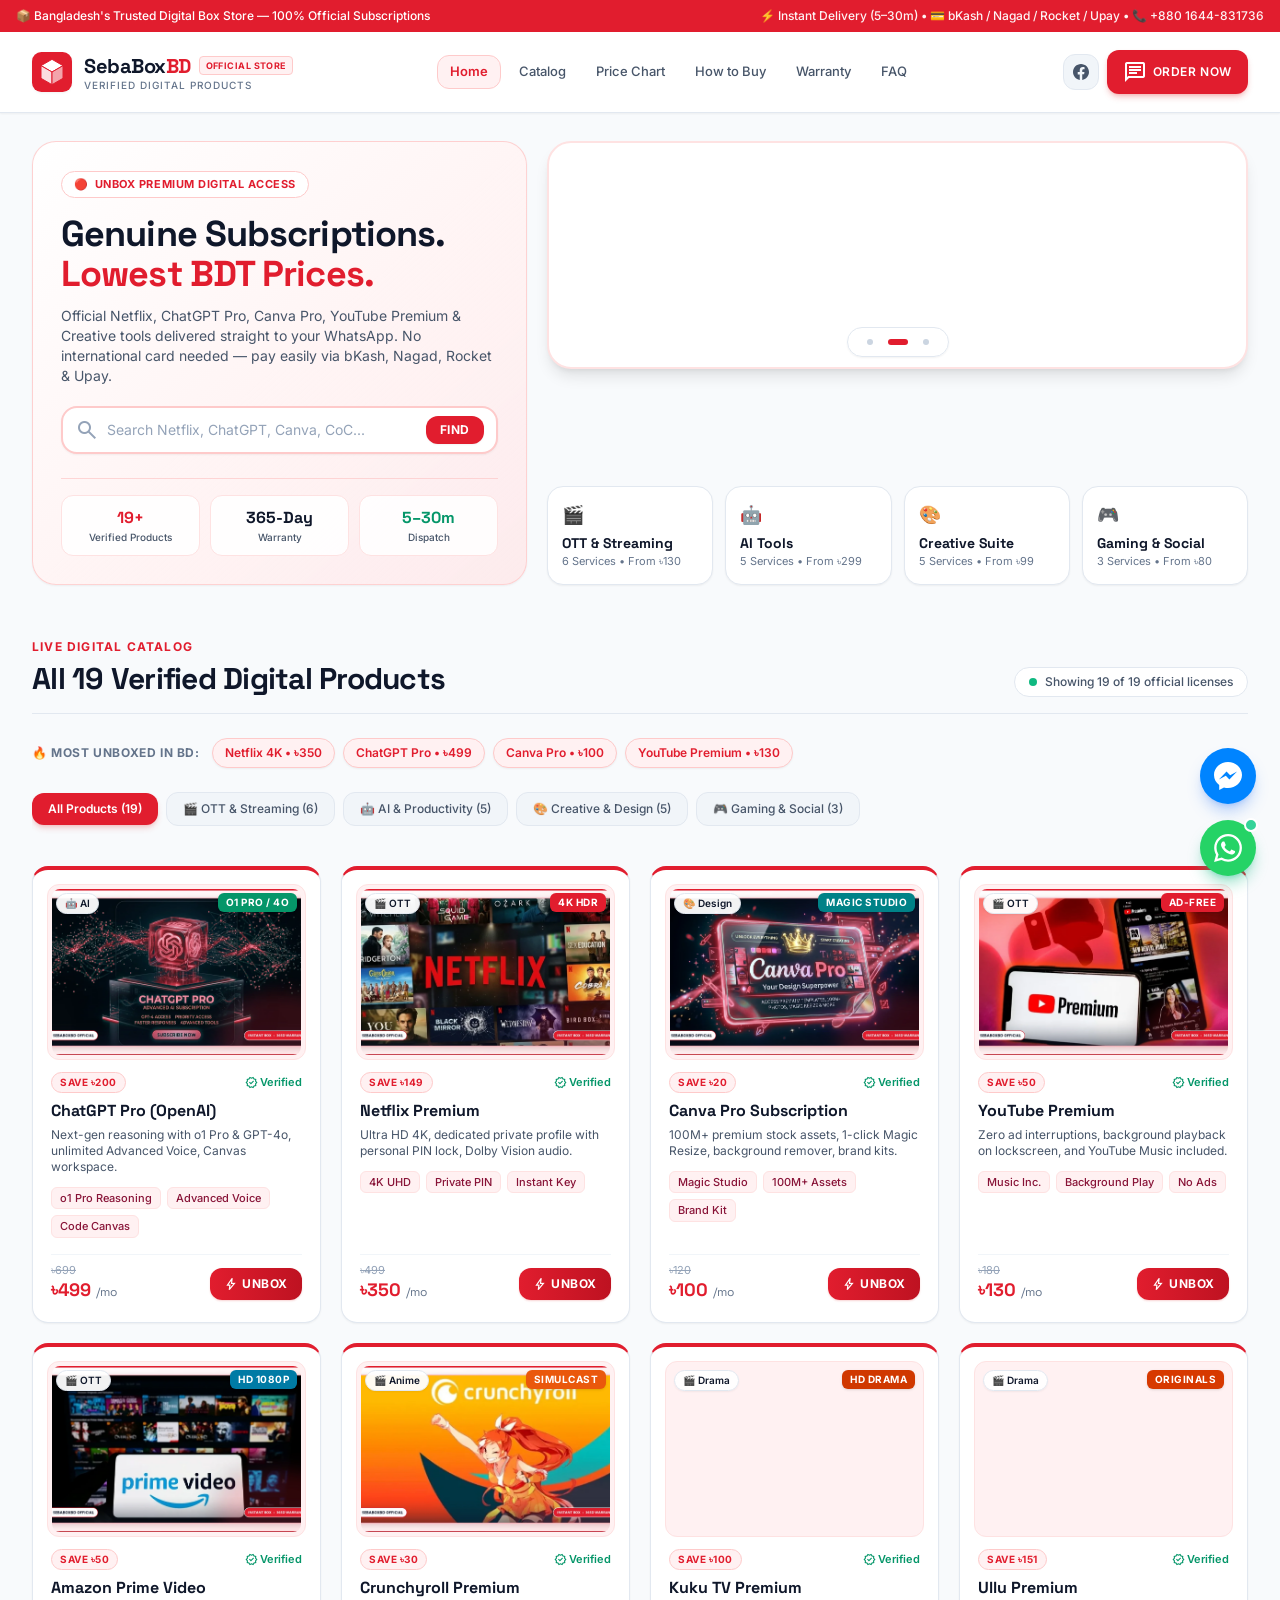
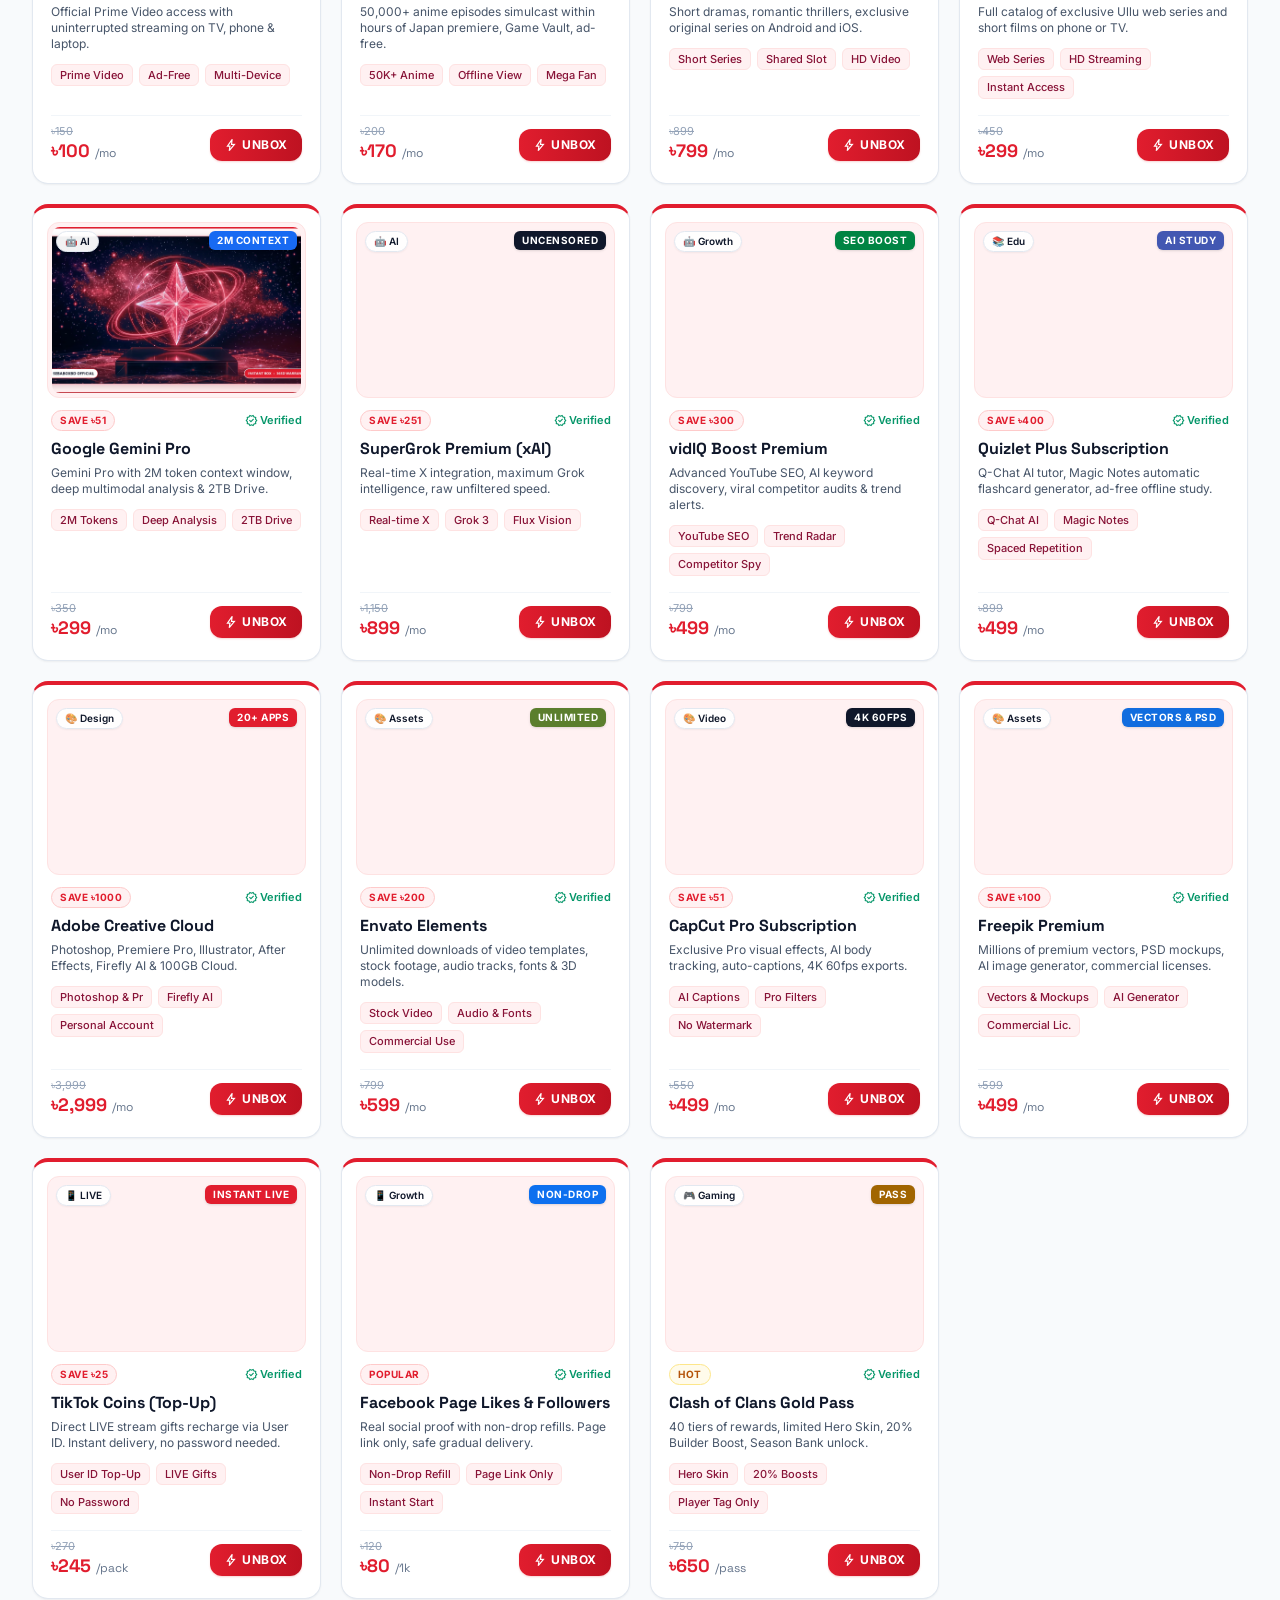
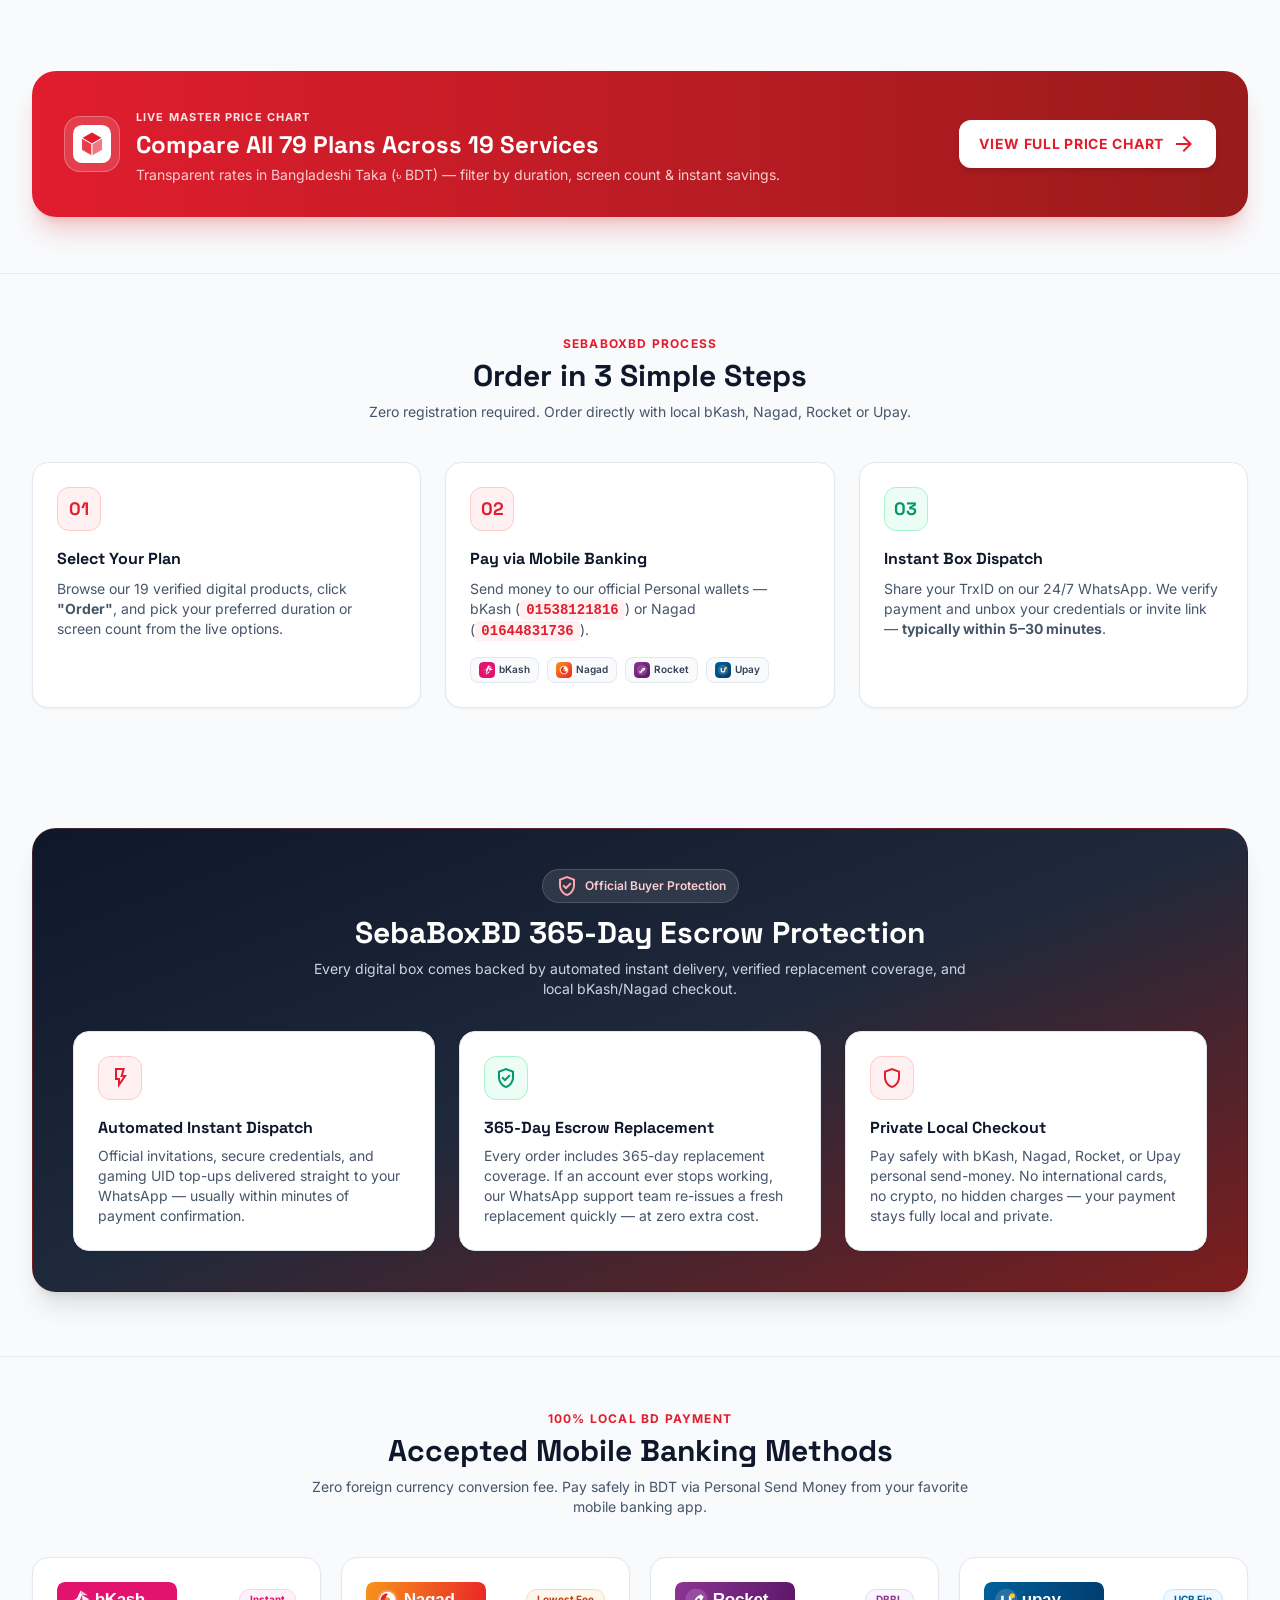
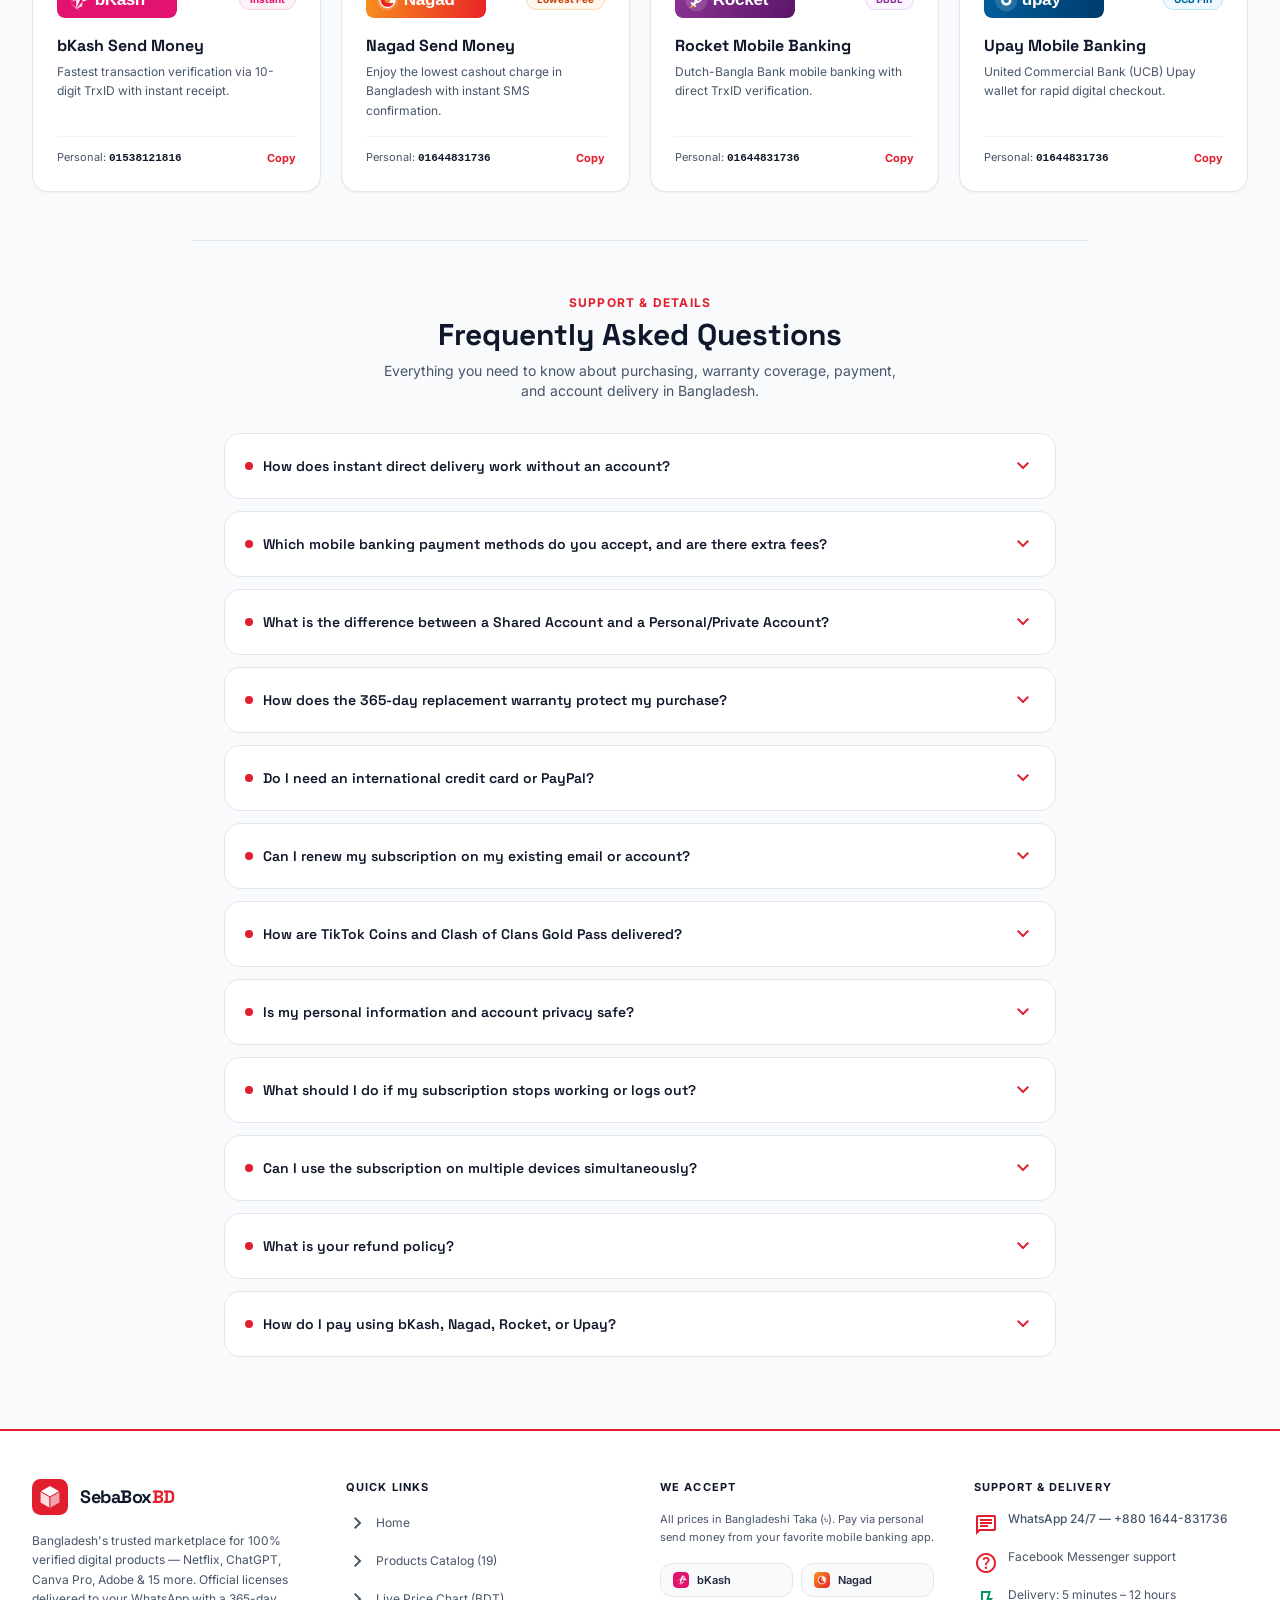
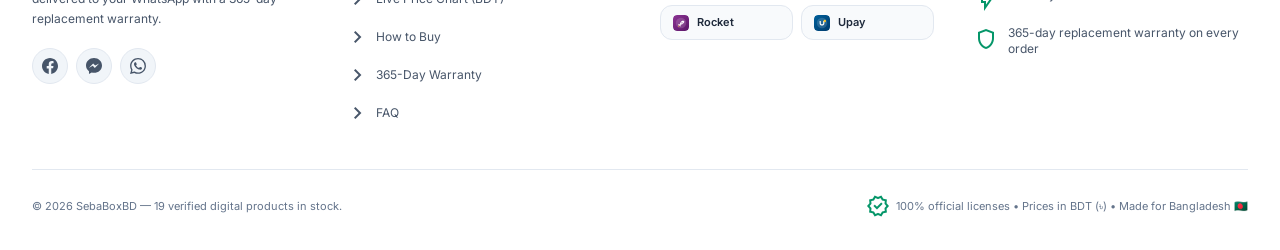
==== index.html @ c8efcd57 "Initial commit: SebaBoxBD website" ====
<!DOCTYPE html>
<html lang="en">
<head>
<meta charset="utf-8"/>
<meta content="width=device-width, initial-scale=1.0" name="viewport"/>
<title>Buy Premium Digital Subscriptions in Bangladesh | SebaBoxBD</title>
<meta name="description" content="Buy verified digital subscriptions, software licenses, OTT streaming, AI tools, and gaming top-ups at Bangladesh's lowest BDT prices on SebaBoxBD. Pay via bKash, Nagad, Rocket, or Upay with instant delivery & 365-day warranty."/>
<meta name="keywords" content="SebaBoxBD, digital subscriptions Bangladesh, Netflix BD, ChatGPT Plus Bangladesh, Canva Pro BD, YouTube Premium BDT, Adobe Creative Cloud Bangladesh, bKash, Nagad, Rocket, Upay, instant delivery"/>
<link rel="icon" type="image/svg+xml" href="sebaboxbd-icon.svg"/>
<link rel="apple-touch-icon" href="images/logo-192.png"/>
<link rel="canonical" href="https://www.sebaboxbd.com/"/>
<meta property="og:title" content="SebaBoxBD — Unbox Premium Digital Subscriptions in Bangladesh"/>
<meta property="og:description" content="Get verified digital products like Netflix, ChatGPT, Canva Pro, YouTube Premium & Adobe at lowest prices in Bangladesh. Instant delivery via bKash, Nagad, Rocket & Upay."/>
<meta property="og:image" content="https://www.sebaboxbd.com/og-image.jpg"/>
<meta property="og:url" content="https://www.sebaboxbd.com/"/>
<meta property="og:type" content="website"/>
<meta property="og:site_name" content="SebaBoxBD"/>
<meta name="twitter:card" content="summary_large_image"/>
<meta name="twitter:title" content="SebaBoxBD — Unbox Premium Digital Subscriptions in Bangladesh"/>
<meta name="twitter:description" content="Get verified digital products like Netflix, ChatGPT, Canva Pro, YouTube Premium & Adobe at lowest prices in Bangladesh."/>
<meta name="twitter:image" content="https://www.sebaboxbd.com/og-image.jpg"/>
<!-- High-Priority Asset Preloading -->
<link rel="preload" as="image" href="images/banners/hero-banner-1.webp?v=3" media="(min-width: 641px)" fetchpriority="high"/>
<link rel="preload" as="image" href="images/banners/hero-banner-1-mobile.webp?v=3" media="(max-width: 640px)" fetchpriority="high"/>
<link rel="preload" href="fonts/inter-400.woff2" as="font" type="font/woff2" crossorigin/>
<link rel="preload" href="fonts/space-grotesk-700.woff2" as="font" type="font/woff2" crossorigin/>
<link href="css/tailwind.css" rel="stylesheet"/>

<script type="application/ld+json">
{
  "@context": "https://schema.org",
  "@graph": [
    {
      "@type": ["Organization", "OnlineStore"],
      "@id": "https://www.sebaboxbd.com/#organization",
      "name": "SebaBoxBD",
      "url": "https://www.sebaboxbd.com/",
      "logo": "https://www.sebaboxbd.com/sebaboxbd-icon.svg",
      "image": "https://www.sebaboxbd.com/og-image.jpg",
      "description": "Verified digital products & subscriptions with instant delivery in Bangladesh via bKash, Nagad, Rocket, and Upay.",
      "sameAs": ["https://www.facebook.com/share/1F3zoLEESe/"],
      "currenciesAccepted": "BDT",
      "paymentAccepted": "bKash, Nagad, Rocket, Upay",
      "areaServed": { "@type": "Country", "name": "Bangladesh" },
      "contactPoint": {
        "@type": "ContactPoint",
        "telephone": "+8801644831736",
        "contactType": "customer service",
        "availableLanguage": ["English", "Bengali"]
      }
    },
    {
      "@type": "WebSite",
      "@id": "https://www.sebaboxbd.com/#website",
      "url": "https://www.sebaboxbd.com/",
      "name": "SebaBoxBD",
      "inLanguage": "en",
      "publisher": {
        "@id": "https://www.sebaboxbd.com/#organization"
      }
    },
    {
      "@type": "FAQPage",
      "@id": "https://www.sebaboxbd.com/#faq",
      "mainEntity": [
        {
          "@type": "Question",
          "name": "How does instant direct delivery work without an account?",
          "acceptedAnswer": {
            "@type": "Answer",
            "text": "No registration or login account is required. Simply select your subscription plan, choose your payment method (bKash, Nagad, Rocket, or Upay), and message our WhatsApp team. Once your TrxID is verified, your credentials or official invitation links are sent directly to your WhatsApp — usually within 5–30 minutes (up to 1–12 hours)."
          }
        },
        {
          "@type": "Question",
          "name": "Which mobile banking payment methods do you accept, and are there extra fees?",
          "acceptedAnswer": {
            "@type": "Answer",
            "text": "We accept bKash, Nagad, Rocket, and Upay Send Money to our official personal wallet numbers (bKash: 01538121816, Nagad: 01644831736). All purchases are priced in Bangladeshi Taka (BDT) with zero international transaction or currency exchange fees."
          }
        },
        {
          "@type": "Question",
          "name": "What is the difference between a Shared Account and a Personal/Private Account?",
          "acceptedAnswer": {
            "@type": "Answer",
            "text": "A Shared Account gives you a dedicated private profile with a personal 4-digit PIN lock on an official multi-screen account (strictly 1 screen at a time), offering the lowest price. A Personal/Private Account provides full master credentials or an invitation sent to your own email with complete multi-device control."
          }
        },
        {
          "@type": "Question",
          "name": "How does the 365-day replacement warranty protect my purchase?",
          "acceptedAnswer": {
            "@type": "Answer",
            "text": "Every order is covered by our 365-day replacement escrow warranty. If your subscription ever stops working or encounters issues during the active period, contact our 24/7 WhatsApp support and we will validate and re-issue a replacement slot or invitation quickly at zero extra cost."
          }
        },
        {
          "@type": "Question",
          "name": "Do I need an international credit card or PayPal?",
          "acceptedAnswer": {
            "@type": "Answer",
            "text": "No! You do not need any dual-currency credit card, passport endorsement, or PayPal account. All subscriptions are payable in BDT using local mobile banking apps: bKash, Nagad, Rocket, and Upay."
          }
        },
        {
          "@type": "Question",
          "name": "Can I renew my subscription on my existing email or account?",
          "acceptedAnswer": {
            "@type": "Answer",
            "text": "Yes! Renewable services like YouTube Premium, Canva Pro, and Adobe Creative Cloud can be renewed or activated directly on your personal Gmail/email without losing your saved projects or playlists."
          }
        },
        {
          "@type": "Question",
          "name": "How are TikTok Coins and Clash of Clans Gold Pass delivered?",
          "acceptedAnswer": {
            "@type": "Answer",
            "text": "Gaming and in-app currencies are sent directly to your Player ID, Supercell ID Tag, or TikTok Username. No password or personal login access is ever required."
          }
        },
        {
          "@type": "Question",
          "name": "Is my personal information and account privacy safe?",
          "acceptedAnswer": {
            "@type": "Answer",
            "text": "Yes, 100%. We operate under strict privacy standards. Shared profiles are PIN-protected, and for personal upgrades we only need your email address. We never store passwords or sell customer data."
          }
        },
        {
          "@type": "Question",
          "name": "What should I do if my subscription stops working or logs out?",
          "acceptedAnswer": {
            "@type": "Answer",
            "text": "Simply message our 24/7 customer support on WhatsApp (+880 1644-831736) with your order details and TrxID. Our dedicated support team verifies and restores your access or issues a replacement swiftly."
          }
        },
        {
          "@type": "Question",
          "name": "Can I use the subscription on multiple devices simultaneously?",
          "acceptedAnswer": {
            "@type": "Answer",
            "text": "For Shared Profile plans, usage is strictly 1 device/screen at a time to maintain account health. For Personal/Family subscriptions, you can log in on multiple devices according to the official plan specifications."
          }
        },
        {
          "@type": "Question",
          "name": "What is your refund policy?",
          "acceptedAnswer": {
            "@type": "Answer",
            "text": "If we fail to activate or deliver your service within our committed delivery timeframe, we issue a 100% full money-back refund back to your bKash, Nagad, Rocket, or Upay account without questions."
          }
        },
        {
          "@type": "Question",
          "name": "How do I pay using bKash, Nagad, Rocket, or Upay?",
          "acceptedAnswer": {
            "@type": "Answer",
            "text": "Open your mobile banking app, select 'Send Money', enter our official personal number (bKash: 01538121816, Nagad: 01644831736) and the exact amount in BDT. Once sent, share the 8-10 character Transaction ID (TrxID) or screenshot via WhatsApp for instant processing."
          }
        }
      ]
    }
  ]
}
</script>
</head>
<body class="bg-[#F8FAFC] font-sans antialiased text-[#0F172A] selection:bg-[#E11D2E] selection:text-white">

<!-- ================= TOP RED ANNOUNCEMENT BAR ================= -->
<div class="bg-[#E11D2E] text-white text-[11px] sm:text-xs font-medium py-2 px-4">
  <div class="max-w-7xl mx-auto flex flex-col sm:flex-row items-center justify-between gap-1 text-center sm:text-left">
    <span>📦 Bangladesh's Trusted Digital Box Store — 100% Official Subscriptions</span>
    <span class="opacity-95">⚡ Instant Delivery (5–30m) • 💳 bKash / Nagad / Rocket / Upay • 📞 +880 1644-831736</span>
  </div>
</div>

<!-- ================= STICKY WHITE NAVIGATION ================= -->
<header class="sticky top-0 z-50 bg-white/95 backdrop-blur-md border-b border-slate-200 shadow-sm">
  <div class="max-w-7xl mx-auto h-16 sm:h-20 px-4 sm:px-8 flex items-center justify-between gap-4">
    <a class="flex items-center gap-3 group" href="index.html">
      <img src="sebaboxbd-icon.svg" alt="SebaBoxBD Logo" class="h-10 w-10 object-contain group-hover:scale-105 transition-transform duration-300 drop-shadow-sm" width="40" height="40"/>
      <div class="flex flex-col">
        <div class="flex items-center gap-2">
          <span class="font-display font-bold text-lg sm:text-xl tracking-tight text-[#0F172A]">SebaBox<span class="text-[#E11D2E]">BD</span></span>
          <span class="hidden sm:inline-block px-1.5 py-0.5 rounded bg-[#FFF1F2] text-[#E11D2E] border border-red-200 text-[9px] font-bold uppercase tracking-wider">Official Store</span>
        </div>
        <span class="text-[10px] tracking-widest text-slate-500 font-medium uppercase -mt-0.5">Verified Digital Products</span>
      </div>
    </a>

    <nav class="hidden lg:flex items-center gap-1.5 text-[13px] font-medium">
      <a class="px-3 py-1.5 rounded-xl bg-[#FFF1F2] text-[#E11D2E] font-semibold border border-red-200" href="index.html">Home</a>
      <a class="px-3 py-1.5 rounded-xl text-slate-600 hover:text-[#E11D2E] hover:bg-red-50/70 transition-all" href="#catalog">Catalog</a>
      <a class="px-3 py-1.5 rounded-xl text-slate-600 hover:text-[#E11D2E] hover:bg-red-50/70 transition-all" href="pricing.html">Price Chart</a>
      <a class="px-3 py-1.5 rounded-xl text-slate-600 hover:text-[#E11D2E] hover:bg-red-50/70 transition-all" href="how-to-buy.html">How to Buy</a>
      <a class="px-3 py-1.5 rounded-xl text-slate-600 hover:text-[#E11D2E] hover:bg-red-50/70 transition-all" href="#guarantee">Warranty</a>
      <a class="px-3 py-1.5 rounded-xl text-slate-600 hover:text-[#E11D2E] hover:bg-red-50/70 transition-all" href="#faq">FAQ</a>
    </nav>

    <div class="flex items-center gap-2">
      <a href="https://www.facebook.com/share/1F3zoLEESe/" target="_blank" class="w-9 h-9 rounded-xl bg-slate-100 border border-slate-200 flex items-center justify-center text-slate-600 hover:text-[#E11D2E] hover:bg-[#FFF1F2] hover:border-red-200 transition-all" aria-label="Facebook Page">
        <svg class="w-4 h-4" fill="currentColor" viewBox="0 0 24 24"><path d="M24 12.073C24 5.405 18.627 0 12 0S0 5.405 0 12.073c0 6.021 4.388 11.015 10.125 11.927v-8.42H7.078v-3.507h3.047V9.412c0-3.046 1.792-4.727 4.533-4.727 1.312 0 2.686.235 2.686.235v2.97H15.83c-1.491 0-1.956.93-1.956 1.886v2.267h3.328l-.532 3.507h-2.796V24C19.612 23.088 24 18.094 24 12.073z"/></svg>
      </a>
      <a href="https://wa.me/8801644831736?text=Hello%20SebaBoxBD!%20I%20want%20to%20order." target="_blank" class="hidden sm:flex items-center gap-1.5 px-4 py-2.5 rounded-xl bg-[#E11D2E] hover:bg-[#BE1221] text-white font-semibold text-xs uppercase tracking-wider shadow-md shadow-red-600/25 transition-all">
        <span class="material-symbols-outlined text-[15px]">chat</span>
        <span>Order Now</span>
      </a>
      <button class="lg:hidden p-2 rounded-xl bg-slate-100 border border-slate-200 text-slate-700 hover:text-[#E11D2E] focus:outline-none" onclick="toggleMobileMenu()" aria-label="Toggle Menu">
        <span class="material-symbols-outlined text-2xl">menu</span>
      </button>
    </div>
  </div>

  <!-- Mobile Navigation Drawer -->
  <div class="hidden lg:hidden border-t border-slate-200 bg-white px-6 py-4 flex flex-col gap-2 text-sm text-slate-700 shadow-lg" id="mobileMenu">
    <a class="py-2 px-3 rounded-xl bg-[#FFF1F2] text-[#E11D2E] font-semibold" href="index.html" onclick="toggleMobileMenu()">Home</a>
    <a class="py-2 px-3 rounded-xl hover:bg-slate-50 transition-colors border-b border-slate-100" href="#catalog" onclick="toggleMobileMenu()">Catalog (19 Products)</a>
    <a class="py-2 px-3 rounded-xl hover:bg-slate-50 transition-colors border-b border-slate-100" href="pricing.html">Price Chart (BDT)</a>
    <a class="py-2 px-3 rounded-xl hover:bg-slate-50 transition-colors border-b border-slate-100" href="how-to-buy.html">How to Buy</a>
    <a class="py-2 px-3 rounded-xl hover:bg-slate-50 transition-colors border-b border-slate-100" href="#guarantee" onclick="toggleMobileMenu()">365-Day Warranty</a>
    <a class="py-2 px-3 rounded-xl hover:bg-slate-50 transition-colors border-b border-slate-100" href="#faq" onclick="toggleMobileMenu()">FAQ</a>
    <a class="mt-2 py-2.5 rounded-xl bg-[#E11D2E] hover:bg-[#BE1221] text-white font-bold text-center uppercase tracking-wider flex items-center justify-center gap-2 shadow-md shadow-red-600/25" href="https://wa.me/8801644831736?text=Hello%20SebaBoxBD!%20I%20want%20to%20order." target="_blank">
      <span class="material-symbols-outlined text-[18px]">chat</span>
      <span>Order on WhatsApp</span>
    </a>
  </div>
</header>

<main class="overflow-hidden">
<!-- ================= BENTO RED & WHITE HERO SECTION ================= -->
<section class="pt-5 sm:pt-7 pb-6 px-4 sm:px-6 lg:px-8 max-w-7xl mx-auto">
  <div class="grid grid-cols-1 lg:grid-cols-12 gap-5 items-stretch">

    <!-- Left Column: Crisp White & Soft Red Hero Card + Search -->
    <div class="lg:col-span-5 bg-gradient-to-br from-white via-[#FFF5F5] to-[#FFE4E6]/70 border border-red-200/80 rounded-3xl p-6 sm:p-7 shadow-sm flex flex-col justify-between">
      <div>
        <div class="inline-flex items-center gap-1.5 px-3 py-1 rounded-full bg-white border border-red-200 text-[#E11D2E] text-[11px] font-bold uppercase tracking-wider shadow-xs mb-4">
          <span>🔴</span>
          <span>Unbox Premium Digital Access</span>
        </div>

        <h1 class="font-display text-2xl sm:text-3xl xl:text-4xl font-bold text-[#0F172A] leading-tight tracking-tight">
          Genuine Subscriptions. <span class="text-[#E11D2E]">Lowest BDT Prices.</span>
        </h1>

        <p class="text-xs sm:text-sm text-slate-600 mt-3 leading-relaxed">
          Official Netflix, ChatGPT Pro, Canva Pro, YouTube Premium &amp; Creative tools delivered straight to your WhatsApp. No international card needed — pay easily via bKash, Nagad, Rocket &amp; Upay.
        </p>

        <!-- Integrated Live Autocomplete Search Box -->
        <div class="mt-5 relative z-30" id="searchContainer">
          <div class="relative flex items-center bg-white rounded-2xl border-2 border-red-200 focus-within:border-[#E11D2E] focus-within:ring-4 focus-within:ring-red-100 px-3 py-2 shadow-sm transition-all">
            <span class="material-symbols-outlined text-slate-400 mr-2 text-[20px] shrink-0">search</span>
            <input class="w-full bg-transparent border-none text-xs sm:text-sm text-slate-900 placeholder:text-slate-400 focus:outline-none focus:ring-0 p-0" id="searchInput" autocomplete="off" spellcheck="false" placeholder="Search Netflix, ChatGPT, Canva, CoC..." type="text"/>
            <button id="searchClearBtn" type="button" aria-label="Clear search" class="hidden shrink-0 p-1 text-slate-400 hover:text-[#E11D2E] transition-colors mr-1">
              <span class="material-symbols-outlined text-[18px] leading-none">close</span>
            </button>
            <button id="searchSubmitBtn" type="button" class="shrink-0 ml-1 px-3.5 py-1.5 rounded-xl bg-[#E11D2E] hover:bg-[#BE1221] text-white font-bold text-[11px] sm:text-xs tracking-wider uppercase shadow-sm transition-all" onclick="submitSearchOrScroll()">
              Find
            </button>
          </div>

          <!-- Floating Live Autocomplete Dropdown -->
          <div id="searchSuggestions" class="hidden absolute left-0 right-0 top-full mt-2 bg-white border border-slate-200 rounded-2xl shadow-2xl overflow-hidden z-50 transition-all">
            <!-- Dynamically rendered by app.js -->
          </div>
        </div>
      </div>

      <!-- Quick Stat Badges Row -->
      <div class="grid grid-cols-3 gap-2.5 mt-6 pt-4 border-t border-red-200/70">
        <div class="bg-white/90 border border-red-100 rounded-xl p-2.5 text-center">
          <div class="font-display font-bold text-sm sm:text-base text-[#E11D2E]">19+</div>
          <div class="text-[10px] font-medium text-slate-600">Verified Products</div>
        </div>
        <div class="bg-white/90 border border-red-100 rounded-xl p-2.5 text-center">
          <div class="font-display font-bold text-sm sm:text-base text-[#0F172A]">365-Day</div>
          <div class="text-[10px] font-medium text-slate-600">Warranty</div>
        </div>
        <div class="bg-white/90 border border-red-100 rounded-xl p-2.5 text-center">
          <div class="font-display font-bold text-sm sm:text-base text-emerald-600">5–30m</div>
          <div class="text-[10px] font-medium text-slate-600">Dispatch</div>
        </div>
      </div>
    </div>

    <!-- Right Column: Hero Carousel + 4 Quick Category Cards -->
    <div class="lg:col-span-7 flex flex-col justify-between gap-4">
      <!-- Interactive Hero Banner Carousel -->
      <div id="heroSliderContainer" class="relative w-full rounded-3xl overflow-hidden border-2 border-red-100 shadow-lg group select-none bg-white aspect-[800/420] sm:aspect-[1600/520]">
        <div id="heroSliderTrack" class="flex h-full w-full transition-transform duration-500 ease-out will-change-transform">
          <div class="min-w-full h-full flex-shrink-0 relative cursor-pointer" onclick="document.getElementById('catalog').scrollIntoView({behavior: 'smooth'})">
            <picture class="block w-full h-full">
              <source media="(max-width: 640px)" srcset="images/banners/hero-banner-1-mobile.webp?v=3">
              <img src="images/banners/hero-banner-1.webp?v=3" alt="Premium Streaming & OTT Subscriptions - SebaBoxBD" class="w-full h-full object-cover object-center block select-none" loading="eager" fetchpriority="high" decoding="async" width="1600" height="520">
            </picture>
          </div>
          <div class="min-w-full h-full flex-shrink-0 relative cursor-pointer" onclick="document.getElementById('catalog').scrollIntoView({behavior: 'smooth'})">
            <picture class="block w-full h-full">
              <source media="(max-width: 640px)" srcset="images/banners/hero-banner-2-mobile.webp?v=3">
              <img src="images/banners/hero-banner-2.webp?v=3" alt="AI Tools & Creative Software Licenses - SebaBoxBD" class="w-full h-full object-cover object-center block select-none" loading="lazy" decoding="async" width="1600" height="520">
            </picture>
          </div>
          <div class="min-w-full h-full flex-shrink-0 relative cursor-pointer" onclick="document.getElementById('catalog').scrollIntoView({behavior: 'smooth'})">
            <picture class="block w-full h-full">
              <source media="(max-width: 640px)" srcset="images/banners/hero-banner-3-mobile.webp?v=3">
              <img src="images/banners/hero-banner-3.webp?v=3" alt="Gaming & Social Media Top-Ups - SebaBoxBD" class="w-full h-full object-cover object-center block select-none" loading="lazy" decoding="async" width="1600" height="520">
            </picture>
          </div>
        </div>

        <!-- Navigation Arrows -->
        <button id="heroPrevBtn" aria-label="Previous Slide" onclick="prevHeroSlide()" class="hidden sm:flex absolute left-3 top-1/2 -translate-y-1/2 z-20 w-9 h-9 rounded-full bg-white/90 hover:bg-[#E11D2E] text-slate-800 hover:text-white border border-slate-200 items-center justify-center transition-all opacity-0 group-hover:opacity-100 shadow-md">
          <svg class="w-4 h-4" fill="none" stroke="currentColor" viewBox="0 0 24 24"><path stroke-linecap="round" stroke-linejoin="round" stroke-width="2.5" d="M15 19l-7-7 7-7"/></svg>
        </button>
        <button id="heroNextBtn" aria-label="Next Slide" onclick="nextHeroSlide()" class="hidden sm:flex absolute right-3 top-1/2 -translate-y-1/2 z-20 w-9 h-9 rounded-full bg-white/90 hover:bg-[#E11D2E] text-slate-800 hover:text-white border border-slate-200 items-center justify-center transition-all opacity-0 group-hover:opacity-100 shadow-md">
          <svg class="w-4 h-4" fill="none" stroke="currentColor" viewBox="0 0 24 24"><path stroke-linecap="round" stroke-linejoin="round" stroke-width="2.5" d="M9 5l7 7-7 7"/></svg>
        </button>

        <!-- Slide Dots -->
        <div class="absolute bottom-2.5 left-1/2 -translate-x-1/2 z-20 flex items-center gap-1 bg-white/90 backdrop-blur-md px-2.5 py-1 rounded-full border border-slate-200 shadow-sm" id="heroDots">
          <button onclick="gotoHeroSlide(0)" aria-label="Slide 1" class="hero-dot w-6 h-5 flex items-center justify-center"><span class="hero-dot-bar w-5 h-1.5 rounded-full bg-[#E11D2E] transition-all"></span></button>
          <button onclick="gotoHeroSlide(1)" aria-label="Slide 2" class="hero-dot w-6 h-5 flex items-center justify-center"><span class="hero-dot-bar w-1.5 h-1.5 rounded-full bg-slate-300 hover:bg-slate-500 transition-all"></span></button>
          <button onclick="gotoHeroSlide(2)" aria-label="Slide 3" class="hero-dot w-6 h-5 flex items-center justify-center"><span class="hero-dot-bar w-1.5 h-1.5 rounded-full bg-slate-300 hover:bg-slate-500 transition-all"></span></button>
        </div>
      </div>

      <!-- 4 Quick-Filter Category Cards -->
      <div class="grid grid-cols-2 sm:grid-cols-4 gap-3">
        <button type="button" onclick="setTab('ott', document.querySelector('#filterTabs [data-tab=ott]')); document.getElementById('catalog').scrollIntoView({behavior:'smooth'});" class="bg-white border border-slate-200 hover:border-[#E11D2E]/50 hover:bg-[#FFF1F2]/50 rounded-2xl p-3.5 text-left shadow-sm hover:shadow-md transition-all group">
          <div class="text-lg mb-1">🎬</div>
          <div class="font-display font-bold text-xs sm:text-sm text-slate-900 group-hover:text-[#E11D2E] transition-colors">OTT &amp; Streaming</div>
          <div class="text-[11px] text-slate-500">6 Services • From ৳130</div>
        </button>
        <button type="button" onclick="setTab('ai', document.querySelector('#filterTabs [data-tab=ai]')); document.getElementById('catalog').scrollIntoView({behavior:'smooth'});" class="bg-white border border-slate-200 hover:border-[#E11D2E]/50 hover:bg-[#FFF1F2]/50 rounded-2xl p-3.5 text-left shadow-sm hover:shadow-md transition-all group">
          <div class="text-lg mb-1">🤖</div>
          <div class="font-display font-bold text-xs sm:text-sm text-slate-900 group-hover:text-[#E11D2E] transition-colors">AI Tools</div>
          <div class="text-[11px] text-slate-500">5 Services • From ৳299</div>
        </button>
        <button type="button" onclick="setTab('creative', document.querySelector('#filterTabs [data-tab=creative]')); document.getElementById('catalog').scrollIntoView({behavior:'smooth'});" class="bg-white border border-slate-200 hover:border-[#E11D2E]/50 hover:bg-[#FFF1F2]/50 rounded-2xl p-3.5 text-left shadow-sm hover:shadow-md transition-all group">
          <div class="text-lg mb-1">🎨</div>
          <div class="font-display font-bold text-xs sm:text-sm text-slate-900 group-hover:text-[#E11D2E] transition-colors">Creative Suite</div>
          <div class="text-[11px] text-slate-500">5 Services • From ৳99</div>
        </button>
        <button type="button" onclick="setTab('social-gaming', document.querySelector('#filterTabs [data-tab=social-gaming]')); document.getElementById('catalog').scrollIntoView({behavior:'smooth'});" class="bg-white border border-slate-200 hover:border-[#E11D2E]/50 hover:bg-[#FFF1F2]/50 rounded-2xl p-3.5 text-left shadow-sm hover:shadow-md transition-all group">
          <div class="text-lg mb-1">🎮</div>
          <div class="font-display font-bold text-xs sm:text-sm text-slate-900 group-hover:text-[#E11D2E] transition-colors">Gaming &amp; Social</div>
          <div class="text-[11px] text-slate-500">3 Services • From ৳80</div>
        </button>
      </div>
    </div>

  </div>
</section>

<!-- ================= 19 VERIFIED DIGITAL PRODUCTS CATALOG ================= -->
<section class="pt-6 pb-12 px-4 sm:px-6 lg:px-8 max-w-7xl mx-auto" id="catalog">
  <div class="flex flex-col md:flex-row md:items-end justify-between gap-4 mb-6 pb-4 border-b border-slate-200">
    <div>
      <span class="text-xs font-bold uppercase tracking-widest text-[#E11D2E]">Live Digital Catalog</span>
      <h2 class="font-display text-2xl sm:text-3xl font-bold text-[#0F172A] mt-1 tracking-tight">All 19 Verified Digital Products</h2>
    </div>
    <div class="text-xs text-slate-600 flex items-center gap-2 bg-white px-3.5 py-1.5 rounded-full border border-slate-200 shadow-xs">
      <span class="w-2 h-2 rounded-full bg-emerald-500"></span>
      <span id="activeCountText" class="font-medium">Showing 19 of 19 official licenses</span>
    </div>
  </div>

  <!-- Most Unboxed in BD Quick-Pick Bar -->
  <div class="flex items-center gap-2 overflow-x-auto pb-3 mb-3 scrollbar-none">
    <span class="shrink-0 text-xs font-bold uppercase tracking-wider text-slate-500 flex items-center gap-1 pr-1">
      <span>🔥 Most Unboxed in BD:</span>
    </span>
    <button type="button" onclick="openProductPage(392)" class="shrink-0 px-3 py-1.5 rounded-full text-xs font-semibold bg-[#FFF1F2] text-[#E11D2E] border border-red-200 hover:bg-[#E11D2E] hover:text-white transition-all shadow-sm">
      Netflix 4K • ৳350
    </button>
    <button type="button" onclick="openProductPage(142)" class="shrink-0 px-3 py-1.5 rounded-full text-xs font-semibold bg-[#FFF1F2] text-[#E11D2E] border border-red-200 hover:bg-[#E11D2E] hover:text-white transition-all shadow-sm">
      ChatGPT Pro • ৳499
    </button>
    <button type="button" onclick="openProductPage(858)" class="shrink-0 px-3 py-1.5 rounded-full text-xs font-semibold bg-[#FFF1F2] text-[#E11D2E] border border-red-200 hover:bg-[#E11D2E] hover:text-white transition-all shadow-sm">
      Canva Pro • ৳100
    </button>
    <button type="button" onclick="openProductPage(861)" class="shrink-0 px-3 py-1.5 rounded-full text-xs font-semibold bg-[#FFF1F2] text-[#E11D2E] border border-red-200 hover:bg-[#E11D2E] hover:text-white transition-all shadow-sm">
      YouTube Premium • ৳130
    </button>
  </div>

  <!-- Filter Tabs -->
  <div class="flex items-center gap-2 overflow-x-auto pb-4 mb-6 scrollbar-none" id="filterTabs">
    <button data-tab="all" class="tab-btn active shrink-0 px-4 py-2 rounded-xl text-xs font-semibold bg-[#E11D2E] text-white shadow-md shadow-red-600/20 transition-all" onclick="setTab('all', this)">
      All Products (19)
    </button>
    <button data-tab="ott" class="tab-btn shrink-0 px-4 py-2 rounded-xl text-xs font-medium glass-pill text-slate-600 transition-all" onclick="setTab('ott', this)">
      🎬 OTT &amp; Streaming (6)
    </button>
    <button data-tab="ai" class="tab-btn shrink-0 px-4 py-2 rounded-xl text-xs font-medium glass-pill text-slate-600 transition-all" onclick="setTab('ai', this)">
      🤖 AI &amp; Productivity (5)
    </button>
    <button data-tab="creative" class="tab-btn shrink-0 px-4 py-2 rounded-xl text-xs font-medium glass-pill text-slate-600 transition-all" onclick="setTab('creative', this)">
      🎨 Creative &amp; Design (5)
    </button>
    <button data-tab="social-gaming" class="tab-btn shrink-0 px-4 py-2 rounded-xl text-xs font-medium glass-pill text-slate-600 transition-all" onclick="setTab('social-gaming', this)">
      🎮 Gaming &amp; Social (3)
    </button>
  </div>

  <!-- 19 Framed White Box Product Cards Grid -->
  <div class="grid grid-cols-2 sm:grid-cols-2 lg:grid-cols-3 xl:grid-cols-4 gap-3 sm:gap-5" id="productsGrid">

    <!-- 7. ChatGPT Pro (OpenAI) -->
    <div class="product-item bg-white border border-slate-200 border-t-4 border-t-[#E11D2E] rounded-2xl p-2.5 sm:p-3.5 shadow-sm hover:shadow-xl hover:border-[#E11D2E]/50 hover:-translate-y-1 flex flex-col justify-between transition-all duration-300 cursor-pointer group" data-category="ai" data-product-id="142" data-title="chatgpt pro" onclick="if (!event.target.closest('a')) openProductPage(142)">
      <div class="relative h-28 sm:h-44 rounded-xl overflow-hidden bg-[#FFF1F2] border border-red-100 p-1">
        <img src="images/products/chatgpt-pro-subscription-bd.webp?v=3" alt="ChatGPT Pro (OpenAI)" class="w-full h-full object-cover rounded-lg transition-transform duration-700 group-hover:scale-105" loading="lazy" decoding="async" width="600" height="338"/>
        <div class="absolute top-2 right-2 px-2 py-0.5 rounded-md text-[8px] sm:text-[10px] font-bold text-white uppercase tracking-wider shadow" style="background-color: #059669;">o1 Pro / 4o</div>
        <div class="absolute top-2 left-2 px-2 py-0.5 rounded-full text-[8px] sm:text-[10px] font-semibold bg-white/95 text-[#0F172A] border border-slate-200 shadow-sm">🤖 AI</div>
      </div>
      <div class="pt-3 px-1 pb-1 flex flex-col flex-grow justify-between">
        <div>
          <div class="flex items-center justify-between gap-1 mb-1.5">
            <span class="px-2 py-0.5 rounded-full bg-[#FFF1F2] text-[#E11D2E] border border-red-200 text-[8px] sm:text-[10px] font-bold uppercase tracking-wider">SAVE ৳200</span>
            <span class="text-[9px] sm:text-[11px] text-emerald-600 font-semibold flex items-center gap-0.5"><span class="material-symbols-outlined text-[12px] sm:text-[13px]">verified</span> Verified</span>
          </div>
          <a href="product.html?id=142" class="block">
            <h3 class="font-display font-bold text-slate-900 group-hover:text-[#E11D2E] text-xs sm:text-base leading-tight line-clamp-1 sm:line-clamp-none transition-colors">ChatGPT Pro (OpenAI)</h3>
          </a>
          <p class="text-[11px] sm:text-xs text-slate-600 mt-1 line-clamp-2 leading-relaxed hidden sm:block">Next-gen reasoning with o1 Pro &amp; GPT-4o, unlimited Advanced Voice, Canvas workspace.</p>
          <div class="hidden sm:flex flex-wrap items-center gap-1.5 mt-3">
            <span class="px-2 py-0.5 bg-[#FFF1F2] border border-red-100 rounded-md text-[11px] text-rose-900 font-medium">o1 Pro Reasoning</span>
            <span class="px-2 py-0.5 bg-[#FFF1F2] border border-red-100 rounded-md text-[11px] text-rose-900 font-medium">Advanced Voice</span>
            <span class="px-2 py-0.5 bg-[#FFF1F2] border border-red-100 rounded-md text-[11px] text-rose-900 font-medium">Code Canvas</span>
          </div>
        </div>
        <div class="mt-3 sm:mt-4 pt-2.5 border-t border-slate-100 flex items-center justify-between gap-1">
          <div>
            <span class="text-[9px] sm:text-[11px] text-slate-400 line-through block leading-none">৳699</span>
            <div class="text-xs sm:text-lg font-display font-bold text-[#E11D2E] leading-tight">৳499 <span class="text-[9px] sm:text-xs font-normal text-slate-500">/mo</span></div>
          </div>
          <a href="product.html?id=142" class="px-2.5 sm:px-3.5 py-1.5 sm:py-2 rounded-lg sm:rounded-xl bg-gradient-to-r from-[#E11D2E] to-[#BE1221] hover:from-[#BE1221] hover:to-[#9F1239] text-white font-bold text-[10px] sm:text-xs uppercase tracking-wider flex items-center justify-center gap-0.5 sm:gap-1 shadow-sm shadow-red-600/20 transition-all shrink-0">
            <span class="material-symbols-outlined text-[12px] sm:text-[14px]">bolt</span>
            <span>Unbox</span>
          </a>
        </div>
      </div>
    </div>

    <!-- 1. Netflix Premium -->
    <div class="product-item bg-white border border-slate-200 border-t-4 border-t-[#E11D2E] rounded-2xl p-2.5 sm:p-3.5 shadow-sm hover:shadow-xl hover:border-[#E11D2E]/50 hover:-translate-y-1 flex flex-col justify-between transition-all duration-300 cursor-pointer group" data-category="ott" data-product-id="392" data-title="netflix premium" onclick="if (!event.target.closest('a')) openProductPage(392)">
      <div class="relative h-28 sm:h-44 rounded-xl overflow-hidden bg-[#FFF1F2] border border-red-100 p-1">
        <img src="images/products/netflix-premium-subscription-bd.webp?v=3" alt="Netflix Premium" class="w-full h-full object-cover rounded-lg transition-transform duration-700 group-hover:scale-105" loading="lazy" decoding="async" width="600" height="338"/>
        <div class="absolute top-2 right-2 px-2 py-0.5 rounded-md text-[8px] sm:text-[10px] font-bold text-white uppercase tracking-wider shadow" style="background-color: #E11D2E;">4K HDR</div>
        <div class="absolute top-2 left-2 px-2 py-0.5 rounded-full text-[8px] sm:text-[10px] font-semibold bg-white/95 text-[#0F172A] border border-slate-200 shadow-sm">🎬 OTT</div>
      </div>
      <div class="pt-3 px-1 pb-1 flex flex-col flex-grow justify-between">
        <div>
          <div class="flex items-center justify-between gap-1 mb-1.5">
            <span class="px-2 py-0.5 rounded-full bg-[#FFF1F2] text-[#E11D2E] border border-red-200 text-[8px] sm:text-[10px] font-bold uppercase tracking-wider">SAVE ৳149</span>
            <span class="text-[9px] sm:text-[11px] text-emerald-600 font-semibold flex items-center gap-0.5"><span class="material-symbols-outlined text-[12px] sm:text-[13px]">verified</span> Verified</span>
          </div>
          <a href="product.html?id=392" class="block">
            <h3 class="font-display font-bold text-slate-900 group-hover:text-[#E11D2E] text-xs sm:text-base leading-tight line-clamp-1 sm:line-clamp-none transition-colors">Netflix Premium</h3>
          </a>
          <p class="text-[11px] sm:text-xs text-slate-600 mt-1 line-clamp-2 leading-relaxed hidden sm:block">Ultra HD 4K, dedicated private profile with personal PIN lock, Dolby Vision audio.</p>
          <div class="hidden sm:flex flex-wrap items-center gap-1.5 mt-3">
            <span class="px-2 py-0.5 bg-[#FFF1F2] border border-red-100 rounded-md text-[11px] text-rose-900 font-medium">4K UHD</span>
            <span class="px-2 py-0.5 bg-[#FFF1F2] border border-red-100 rounded-md text-[11px] text-rose-900 font-medium">Private PIN</span>
            <span class="px-2 py-0.5 bg-[#FFF1F2] border border-red-100 rounded-md text-[11px] text-rose-900 font-medium">Instant Key</span>
          </div>
        </div>
        <div class="mt-3 sm:mt-4 pt-2.5 border-t border-slate-100 flex items-center justify-between gap-1">
          <div>
            <span class="text-[9px] sm:text-[11px] text-slate-400 line-through block leading-none">৳499</span>
            <div class="text-xs sm:text-lg font-display font-bold text-[#E11D2E] leading-tight">৳350 <span class="text-[9px] sm:text-xs font-normal text-slate-500">/mo</span></div>
          </div>
          <a href="product.html?id=392" class="px-2.5 sm:px-3.5 py-1.5 sm:py-2 rounded-lg sm:rounded-xl bg-gradient-to-r from-[#E11D2E] to-[#BE1221] hover:from-[#BE1221] hover:to-[#9F1239] text-white font-bold text-[10px] sm:text-xs uppercase tracking-wider flex items-center justify-center gap-0.5 sm:gap-1 shadow-sm shadow-red-600/20 transition-all shrink-0">
            <span class="material-symbols-outlined text-[12px] sm:text-[14px]">bolt</span>
            <span>Unbox</span>
          </a>
        </div>
      </div>
    </div>

    <!-- 12. Canva Pro Subscription -->
    <div class="product-item bg-white border border-slate-200 border-t-4 border-t-[#E11D2E] rounded-2xl p-2.5 sm:p-3.5 shadow-sm hover:shadow-xl hover:border-[#E11D2E]/50 hover:-translate-y-1 flex flex-col justify-between transition-all duration-300 cursor-pointer group" data-category="creative" data-product-id="858" data-title="canva pro" onclick="if (!event.target.closest('a')) openProductPage(858)">
      <div class="relative h-28 sm:h-44 rounded-xl overflow-hidden bg-[#FFF1F2] border border-red-100 p-1">
        <img src="images/products/canva-pro-subscription-bd.webp?v=3" alt="Canva Pro Subscription" class="w-full h-full object-cover rounded-lg transition-transform duration-700 group-hover:scale-105" loading="lazy" decoding="async" width="600" height="338"/>
        <div class="absolute top-2 right-2 px-2 py-0.5 rounded-md text-[8px] sm:text-[10px] font-bold text-white uppercase tracking-wider shadow" style="background-color: #008287;">Magic Studio</div>
        <div class="absolute top-2 left-2 px-2 py-0.5 rounded-full text-[8px] sm:text-[10px] font-semibold bg-white/95 text-[#0F172A] border border-slate-200 shadow-sm">🎨 Design</div>
      </div>
      <div class="pt-3 px-1 pb-1 flex flex-col flex-grow justify-between">
        <div>
          <div class="flex items-center justify-between gap-1 mb-1.5">
            <span class="px-2 py-0.5 rounded-full bg-[#FFF1F2] text-[#E11D2E] border border-red-200 text-[8px] sm:text-[10px] font-bold uppercase tracking-wider">SAVE ৳20</span>
            <span class="text-[9px] sm:text-[11px] text-emerald-600 font-semibold flex items-center gap-0.5"><span class="material-symbols-outlined text-[12px] sm:text-[13px]">verified</span> Verified</span>
          </div>
          <a href="product.html?id=858" class="block">
            <h3 class="font-display font-bold text-slate-900 group-hover:text-[#E11D2E] text-xs sm:text-base leading-tight line-clamp-1 sm:line-clamp-none transition-colors">Canva Pro Subscription</h3>
          </a>
          <p class="text-[11px] sm:text-xs text-slate-600 mt-1 line-clamp-2 leading-relaxed hidden sm:block">100M+ premium stock assets, 1-click Magic Resize, background remover, brand kits.</p>
          <div class="hidden sm:flex flex-wrap items-center gap-1.5 mt-3">
            <span class="px-2 py-0.5 bg-[#FFF1F2] border border-red-100 rounded-md text-[11px] text-rose-900 font-medium">Magic Studio</span>
            <span class="px-2 py-0.5 bg-[#FFF1F2] border border-red-100 rounded-md text-[11px] text-rose-900 font-medium">100M+ Assets</span>
            <span class="px-2 py-0.5 bg-[#FFF1F2] border border-red-100 rounded-md text-[11px] text-rose-900 font-medium">Brand Kit</span>
          </div>
        </div>
        <div class="mt-3 sm:mt-4 pt-2.5 border-t border-slate-100 flex items-center justify-between gap-1">
          <div>
            <span class="text-[9px] sm:text-[11px] text-slate-400 line-through block leading-none">৳120</span>
            <div class="text-xs sm:text-lg font-display font-bold text-[#E11D2E] leading-tight">৳100 <span class="text-[9px] sm:text-xs font-normal text-slate-500">/mo</span></div>
          </div>
          <a href="product.html?id=858" class="px-2.5 sm:px-3.5 py-1.5 sm:py-2 rounded-lg sm:rounded-xl bg-gradient-to-r from-[#E11D2E] to-[#BE1221] hover:from-[#BE1221] hover:to-[#9F1239] text-white font-bold text-[10px] sm:text-xs uppercase tracking-wider flex items-center justify-center gap-0.5 sm:gap-1 shadow-sm shadow-red-600/20 transition-all shrink-0">
            <span class="material-symbols-outlined text-[12px] sm:text-[14px]">bolt</span>
            <span>Unbox</span>
          </a>
        </div>
      </div>
    </div>

    <!-- 3. YouTube Premium -->
    <div class="product-item bg-white border border-slate-200 border-t-4 border-t-[#E11D2E] rounded-2xl p-2.5 sm:p-3.5 shadow-sm hover:shadow-xl hover:border-[#E11D2E]/50 hover:-translate-y-1 flex flex-col justify-between transition-all duration-300 cursor-pointer group" data-category="ott" data-product-id="861" data-title="youtube premium" onclick="if (!event.target.closest('a')) openProductPage(861)">
      <div class="relative h-28 sm:h-44 rounded-xl overflow-hidden bg-[#FFF1F2] border border-red-100 p-1">
        <img src="images/products/youtube-premium-subscription-bd.webp?v=3" alt="YouTube Premium" class="w-full h-full object-cover rounded-lg transition-transform duration-700 group-hover:scale-105" loading="lazy" decoding="async" width="600" height="338"/>
        <div class="absolute top-2 right-2 px-2 py-0.5 rounded-md text-[8px] sm:text-[10px] font-bold text-white uppercase tracking-wider shadow" style="background-color: #E11D2E;">Ad-Free</div>
        <div class="absolute top-2 left-2 px-2 py-0.5 rounded-full text-[8px] sm:text-[10px] font-semibold bg-white/95 text-[#0F172A] border border-slate-200 shadow-sm">🎬 OTT</div>
      </div>
      <div class="pt-3 px-1 pb-1 flex flex-col flex-grow justify-between">
        <div>
          <div class="flex items-center justify-between gap-1 mb-1.5">
            <span class="px-2 py-0.5 rounded-full bg-[#FFF1F2] text-[#E11D2E] border border-red-200 text-[8px] sm:text-[10px] font-bold uppercase tracking-wider">SAVE ৳50</span>
            <span class="text-[9px] sm:text-[11px] text-emerald-600 font-semibold flex items-center gap-0.5"><span class="material-symbols-outlined text-[12px] sm:text-[13px]">verified</span> Verified</span>
          </div>
          <a href="product.html?id=861" class="block">
            <h3 class="font-display font-bold text-slate-900 group-hover:text-[#E11D2E] text-xs sm:text-base leading-tight line-clamp-1 sm:line-clamp-none transition-colors">YouTube Premium</h3>
          </a>
          <p class="text-[11px] sm:text-xs text-slate-600 mt-1 line-clamp-2 leading-relaxed hidden sm:block">Zero ad interruptions, background playback on lockscreen, and YouTube Music included.</p>
          <div class="hidden sm:flex flex-wrap items-center gap-1.5 mt-3">
            <span class="px-2 py-0.5 bg-[#FFF1F2] border border-red-100 rounded-md text-[11px] text-rose-900 font-medium">Music Inc.</span>
            <span class="px-2 py-0.5 bg-[#FFF1F2] border border-red-100 rounded-md text-[11px] text-rose-900 font-medium">Background Play</span>
            <span class="px-2 py-0.5 bg-[#FFF1F2] border border-red-100 rounded-md text-[11px] text-rose-900 font-medium">No Ads</span>
          </div>
        </div>
        <div class="mt-3 sm:mt-4 pt-2.5 border-t border-slate-100 flex items-center justify-between gap-1">
          <div>
            <span class="text-[9px] sm:text-[11px] text-slate-400 line-through block leading-none">৳180</span>
            <div class="text-xs sm:text-lg font-display font-bold text-[#E11D2E] leading-tight">৳130 <span class="text-[9px] sm:text-xs font-normal text-slate-500">/mo</span></div>
          </div>
          <a href="product.html?id=861" class="px-2.5 sm:px-3.5 py-1.5 sm:py-2 rounded-lg sm:rounded-xl bg-gradient-to-r from-[#E11D2E] to-[#BE1221] hover:from-[#BE1221] hover:to-[#9F1239] text-white font-bold text-[10px] sm:text-xs uppercase tracking-wider flex items-center justify-center gap-0.5 sm:gap-1 shadow-sm shadow-red-600/20 transition-all shrink-0">
            <span class="material-symbols-outlined text-[12px] sm:text-[14px]">bolt</span>
            <span>Unbox</span>
          </a>
        </div>
      </div>
    </div>

    <!-- 2. Amazon Prime Video -->
    <div class="product-item bg-white border border-slate-200 border-t-4 border-t-[#E11D2E] rounded-2xl p-2.5 sm:p-3.5 shadow-sm hover:shadow-xl hover:border-[#E11D2E]/50 hover:-translate-y-1 flex flex-col justify-between transition-all duration-300 cursor-pointer group" data-category="ott" data-product-id="390" data-title="amazon prime video" onclick="if (!event.target.closest('a')) openProductPage(390)">
      <div class="relative h-28 sm:h-44 rounded-xl overflow-hidden bg-[#FFF1F2] border border-red-100 p-1">
        <img src="images/products/amazon-prime-video-subscription-bd.webp?v=3" alt="Amazon Prime Video" class="w-full h-full object-cover rounded-lg transition-transform duration-700 group-hover:scale-105" loading="lazy" decoding="async" width="600" height="338"/>
        <div class="absolute top-2 right-2 px-2 py-0.5 rounded-md text-[8px] sm:text-[10px] font-bold text-white uppercase tracking-wider shadow" style="background-color: #007BA5;">HD 1080p</div>
        <div class="absolute top-2 left-2 px-2 py-0.5 rounded-full text-[8px] sm:text-[10px] font-semibold bg-white/95 text-[#0F172A] border border-slate-200 shadow-sm">🎬 OTT</div>
      </div>
      <div class="pt-3 px-1 pb-1 flex flex-col flex-grow justify-between">
        <div>
          <div class="flex items-center justify-between gap-1 mb-1.5">
            <span class="px-2 py-0.5 rounded-full bg-[#FFF1F2] text-[#E11D2E] border border-red-200 text-[8px] sm:text-[10px] font-bold uppercase tracking-wider">SAVE ৳50</span>
            <span class="text-[9px] sm:text-[11px] text-emerald-600 font-semibold flex items-center gap-0.5"><span class="material-symbols-outlined text-[12px] sm:text-[13px]">verified</span> Verified</span>
          </div>
          <a href="product.html?id=390" class="block">
            <h3 class="font-display font-bold text-slate-900 group-hover:text-[#E11D2E] text-xs sm:text-base leading-tight line-clamp-1 sm:line-clamp-none transition-colors">Amazon Prime Video</h3>
          </a>
          <p class="text-[11px] sm:text-xs text-slate-600 mt-1 line-clamp-2 leading-relaxed hidden sm:block">Official Prime Video access with uninterrupted streaming on TV, phone &amp; laptop.</p>
          <div class="hidden sm:flex flex-wrap items-center gap-1.5 mt-3">
            <span class="px-2 py-0.5 bg-[#FFF1F2] border border-red-100 rounded-md text-[11px] text-rose-900 font-medium">Prime Video</span>
            <span class="px-2 py-0.5 bg-[#FFF1F2] border border-red-100 rounded-md text-[11px] text-rose-900 font-medium">Ad-Free</span>
            <span class="px-2 py-0.5 bg-[#FFF1F2] border border-red-100 rounded-md text-[11px] text-rose-900 font-medium">Multi-Device</span>
          </div>
        </div>
        <div class="mt-3 sm:mt-4 pt-2.5 border-t border-slate-100 flex items-center justify-between gap-1">
          <div>
            <span class="text-[9px] sm:text-[11px] text-slate-400 line-through block leading-none">৳150</span>
            <div class="text-xs sm:text-lg font-display font-bold text-[#E11D2E] leading-tight">৳100 <span class="text-[9px] sm:text-xs font-normal text-slate-500">/mo</span></div>
          </div>
          <a href="product.html?id=390" class="px-2.5 sm:px-3.5 py-1.5 sm:py-2 rounded-lg sm:rounded-xl bg-gradient-to-r from-[#E11D2E] to-[#BE1221] hover:from-[#BE1221] hover:to-[#9F1239] text-white font-bold text-[10px] sm:text-xs uppercase tracking-wider flex items-center justify-center gap-0.5 sm:gap-1 shadow-sm shadow-red-600/20 transition-all shrink-0">
            <span class="material-symbols-outlined text-[12px] sm:text-[14px]">bolt</span>
            <span>Unbox</span>
          </a>
        </div>
      </div>
    </div>

    <!-- 4. Crunchyroll Premium -->
    <div class="product-item bg-white border border-slate-200 border-t-4 border-t-[#E11D2E] rounded-2xl p-2.5 sm:p-3.5 shadow-sm hover:shadow-xl hover:border-[#E11D2E]/50 hover:-translate-y-1 flex flex-col justify-between transition-all duration-300 cursor-pointer group" data-category="ott" data-product-id="865" data-title="crunchyroll premium" onclick="if (!event.target.closest('a')) openProductPage(865)">
      <div class="relative h-28 sm:h-44 rounded-xl overflow-hidden bg-[#FFF1F2] border border-red-100 p-1">
        <img src="images/products/crunchyroll-premium-subscription-bd.webp?v=3" alt="Crunchyroll Premium" class="w-full h-full object-cover rounded-lg transition-transform duration-700 group-hover:scale-105" loading="lazy" decoding="async" width="600" height="338"/>
        <div class="absolute top-2 right-2 px-2 py-0.5 rounded-md text-[8px] sm:text-[10px] font-bold text-white uppercase tracking-wider shadow" style="background-color: #EA580C;">Simulcast</div>
        <div class="absolute top-2 left-2 px-2 py-0.5 rounded-full text-[8px] sm:text-[10px] font-semibold bg-white/95 text-[#0F172A] border border-slate-200 shadow-sm">🎬 Anime</div>
      </div>
      <div class="pt-3 px-1 pb-1 flex flex-col flex-grow justify-between">
        <div>
          <div class="flex items-center justify-between gap-1 mb-1.5">
            <span class="px-2 py-0.5 rounded-full bg-[#FFF1F2] text-[#E11D2E] border border-red-200 text-[8px] sm:text-[10px] font-bold uppercase tracking-wider">SAVE ৳30</span>
            <span class="text-[9px] sm:text-[11px] text-emerald-600 font-semibold flex items-center gap-0.5"><span class="material-symbols-outlined text-[12px] sm:text-[13px]">verified</span> Verified</span>
          </div>
          <a href="product.html?id=865" class="block">
            <h3 class="font-display font-bold text-slate-900 group-hover:text-[#E11D2E] text-xs sm:text-base leading-tight line-clamp-1 sm:line-clamp-none transition-colors">Crunchyroll Premium</h3>
          </a>
          <p class="text-[11px] sm:text-xs text-slate-600 mt-1 line-clamp-2 leading-relaxed hidden sm:block">50,000+ anime episodes simulcast within hours of Japan premiere, Game Vault, ad-free.</p>
          <div class="hidden sm:flex flex-wrap items-center gap-1.5 mt-3">
            <span class="px-2 py-0.5 bg-[#FFF1F2] border border-red-100 rounded-md text-[11px] text-rose-900 font-medium">50K+ Anime</span>
            <span class="px-2 py-0.5 bg-[#FFF1F2] border border-red-100 rounded-md text-[11px] text-rose-900 font-medium">Offline View</span>
            <span class="px-2 py-0.5 bg-[#FFF1F2] border border-red-100 rounded-md text-[11px] text-rose-900 font-medium">Mega Fan</span>
          </div>
        </div>
        <div class="mt-3 sm:mt-4 pt-2.5 border-t border-slate-100 flex items-center justify-between gap-1">
          <div>
            <span class="text-[9px] sm:text-[11px] text-slate-400 line-through block leading-none">৳200</span>
            <div class="text-xs sm:text-lg font-display font-bold text-[#E11D2E] leading-tight">৳170 <span class="text-[9px] sm:text-xs font-normal text-slate-500">/mo</span></div>
          </div>
          <a href="product.html?id=865" class="px-2.5 sm:px-3.5 py-1.5 sm:py-2 rounded-lg sm:rounded-xl bg-gradient-to-r from-[#E11D2E] to-[#BE1221] hover:from-[#BE1221] hover:to-[#9F1239] text-white font-bold text-[10px] sm:text-xs uppercase tracking-wider flex items-center justify-center gap-0.5 sm:gap-1 shadow-sm shadow-red-600/20 transition-all shrink-0">
            <span class="material-symbols-outlined text-[12px] sm:text-[14px]">bolt</span>
            <span>Unbox</span>
          </a>
        </div>
      </div>
    </div>

    <!-- 5. Kuku TV Premium -->
    <div class="product-item bg-white border border-slate-200 border-t-4 border-t-[#E11D2E] rounded-2xl p-2.5 sm:p-3.5 shadow-sm hover:shadow-xl hover:border-[#E11D2E]/50 hover:-translate-y-1 flex flex-col justify-between transition-all duration-300 cursor-pointer group" data-category="ott" data-product-id="1328" data-title="kuku tv premium" onclick="if (!event.target.closest('a')) openProductPage(1328)">
      <div class="relative h-28 sm:h-44 rounded-xl overflow-hidden bg-[#FFF1F2] border border-red-100 p-1">
        <img src="images/products/kuku-tv-premium-bangladesh-price.webp?v=3" alt="Kuku TV Premium" class="w-full h-full object-cover rounded-lg transition-transform duration-700 group-hover:scale-105" loading="lazy" decoding="async" width="600" height="338"/>
        <div class="absolute top-2 right-2 px-2 py-0.5 rounded-md text-[8px] sm:text-[10px] font-bold text-white uppercase tracking-wider shadow" style="background-color: #D03800;">HD Drama</div>
        <div class="absolute top-2 left-2 px-2 py-0.5 rounded-full text-[8px] sm:text-[10px] font-semibold bg-white/95 text-[#0F172A] border border-slate-200 shadow-sm">🎬 Drama</div>
      </div>
      <div class="pt-3 px-1 pb-1 flex flex-col flex-grow justify-between">
        <div>
          <div class="flex items-center justify-between gap-1 mb-1.5">
            <span class="px-2 py-0.5 rounded-full bg-[#FFF1F2] text-[#E11D2E] border border-red-200 text-[8px] sm:text-[10px] font-bold uppercase tracking-wider">SAVE ৳100</span>
            <span class="text-[9px] sm:text-[11px] text-emerald-600 font-semibold flex items-center gap-0.5"><span class="material-symbols-outlined text-[12px] sm:text-[13px]">verified</span> Verified</span>
          </div>
          <a href="product.html?id=1328" class="block">
            <h3 class="font-display font-bold text-slate-900 group-hover:text-[#E11D2E] text-xs sm:text-base leading-tight line-clamp-1 sm:line-clamp-none transition-colors">Kuku TV Premium</h3>
          </a>
          <p class="text-[11px] sm:text-xs text-slate-600 mt-1 line-clamp-2 leading-relaxed hidden sm:block">Short dramas, romantic thrillers, exclusive original series on Android and iOS.</p>
          <div class="hidden sm:flex flex-wrap items-center gap-1.5 mt-3">
            <span class="px-2 py-0.5 bg-[#FFF1F2] border border-red-100 rounded-md text-[11px] text-rose-900 font-medium">Short Series</span>
            <span class="px-2 py-0.5 bg-[#FFF1F2] border border-red-100 rounded-md text-[11px] text-rose-900 font-medium">Shared Slot</span>
            <span class="px-2 py-0.5 bg-[#FFF1F2] border border-red-100 rounded-md text-[11px] text-rose-900 font-medium">HD Video</span>
          </div>
        </div>
        <div class="mt-3 sm:mt-4 pt-2.5 border-t border-slate-100 flex items-center justify-between gap-1">
          <div>
            <span class="text-[9px] sm:text-[11px] text-slate-400 line-through block leading-none">৳899</span>
            <div class="text-xs sm:text-lg font-display font-bold text-[#E11D2E] leading-tight">৳799 <span class="text-[9px] sm:text-xs font-normal text-slate-500">/mo</span></div>
          </div>
          <a href="product.html?id=1328" class="px-2.5 sm:px-3.5 py-1.5 sm:py-2 rounded-lg sm:rounded-xl bg-gradient-to-r from-[#E11D2E] to-[#BE1221] hover:from-[#BE1221] hover:to-[#9F1239] text-white font-bold text-[10px] sm:text-xs uppercase tracking-wider flex items-center justify-center gap-0.5 sm:gap-1 shadow-sm shadow-red-600/20 transition-all shrink-0">
            <span class="material-symbols-outlined text-[12px] sm:text-[14px]">bolt</span>
            <span>Unbox</span>
          </a>
        </div>
      </div>
    </div>

    <!-- 6. Ullu Premium -->
    <div class="product-item bg-white border border-slate-200 border-t-4 border-t-[#E11D2E] rounded-2xl p-2.5 sm:p-3.5 shadow-sm hover:shadow-xl hover:border-[#E11D2E]/50 hover:-translate-y-1 flex flex-col justify-between transition-all duration-300 cursor-pointer group" data-category="ott" data-product-id="389" data-title="ullu premium" onclick="if (!event.target.closest('a')) openProductPage(389)">
      <div class="relative h-28 sm:h-44 rounded-xl overflow-hidden bg-[#FFF1F2] border border-red-100 p-1">
        <img src="images/products/ullu-premium-subscription.webp?v=3" alt="Ullu Premium" class="w-full h-full object-cover rounded-lg transition-transform duration-700 group-hover:scale-105" loading="lazy" decoding="async" width="600" height="338"/>
        <div class="absolute top-2 right-2 px-2 py-0.5 rounded-md text-[8px] sm:text-[10px] font-bold text-white uppercase tracking-wider shadow" style="background-color: #D73900;">Originals</div>
        <div class="absolute top-2 left-2 px-2 py-0.5 rounded-full text-[8px] sm:text-[10px] font-semibold bg-white/95 text-[#0F172A] border border-slate-200 shadow-sm">🎬 Drama</div>
      </div>
      <div class="pt-3 px-1 pb-1 flex flex-col flex-grow justify-between">
        <div>
          <div class="flex items-center justify-between gap-1 mb-1.5">
            <span class="px-2 py-0.5 rounded-full bg-[#FFF1F2] text-[#E11D2E] border border-red-200 text-[8px] sm:text-[10px] font-bold uppercase tracking-wider">SAVE ৳151</span>
            <span class="text-[9px] sm:text-[11px] text-emerald-600 font-semibold flex items-center gap-0.5"><span class="material-symbols-outlined text-[12px] sm:text-[13px]">verified</span> Verified</span>
          </div>
          <a href="product.html?id=389" class="block">
            <h3 class="font-display font-bold text-slate-900 group-hover:text-[#E11D2E] text-xs sm:text-base leading-tight line-clamp-1 sm:line-clamp-none transition-colors">Ullu Premium</h3>
          </a>
          <p class="text-[11px] sm:text-xs text-slate-600 mt-1 line-clamp-2 leading-relaxed hidden sm:block">Full catalog of exclusive Ullu web series and short films on phone or TV.</p>
          <div class="hidden sm:flex flex-wrap items-center gap-1.5 mt-3">
            <span class="px-2 py-0.5 bg-[#FFF1F2] border border-red-100 rounded-md text-[11px] text-rose-900 font-medium">Web Series</span>
            <span class="px-2 py-0.5 bg-[#FFF1F2] border border-red-100 rounded-md text-[11px] text-rose-900 font-medium">HD Streaming</span>
            <span class="px-2 py-0.5 bg-[#FFF1F2] border border-red-100 rounded-md text-[11px] text-rose-900 font-medium">Instant Access</span>
          </div>
        </div>
        <div class="mt-3 sm:mt-4 pt-2.5 border-t border-slate-100 flex items-center justify-between gap-1">
          <div>
            <span class="text-[9px] sm:text-[11px] text-slate-400 line-through block leading-none">৳450</span>
            <div class="text-xs sm:text-lg font-display font-bold text-[#E11D2E] leading-tight">৳299 <span class="text-[9px] sm:text-xs font-normal text-slate-500">/mo</span></div>
          </div>
          <a href="product.html?id=389" class="px-2.5 sm:px-3.5 py-1.5 sm:py-2 rounded-lg sm:rounded-xl bg-gradient-to-r from-[#E11D2E] to-[#BE1221] hover:from-[#BE1221] hover:to-[#9F1239] text-white font-bold text-[10px] sm:text-xs uppercase tracking-wider flex items-center justify-center gap-0.5 sm:gap-1 shadow-sm shadow-red-600/20 transition-all shrink-0">
            <span class="material-symbols-outlined text-[12px] sm:text-[14px]">bolt</span>
            <span>Unbox</span>
          </a>
        </div>
      </div>
    </div>

    <!-- 8. Google Gemini Pro -->
    <div class="product-item bg-white border border-slate-200 border-t-4 border-t-[#E11D2E] rounded-2xl p-2.5 sm:p-3.5 shadow-sm hover:shadow-xl hover:border-[#E11D2E]/50 hover:-translate-y-1 flex flex-col justify-between transition-all duration-300 cursor-pointer group" data-category="ai" data-product-id="852" data-title="google gemini pro" onclick="if (!event.target.closest('a')) openProductPage(852)">
      <div class="relative h-28 sm:h-44 rounded-xl overflow-hidden bg-[#FFF1F2] border border-red-100 p-1">
        <img src="images/products/google-gemini-pro-subscription-bd.webp?v=3" alt="Google Gemini Pro" class="w-full h-full object-cover rounded-lg transition-transform duration-700 group-hover:scale-105" loading="lazy" decoding="async" width="600" height="338"/>
        <div class="absolute top-2 right-2 px-2 py-0.5 rounded-md text-[8px] sm:text-[10px] font-bold text-white uppercase tracking-wider shadow" style="background-color: #186AF2;">2M Context</div>
        <div class="absolute top-2 left-2 px-2 py-0.5 rounded-full text-[8px] sm:text-[10px] font-semibold bg-white/95 text-[#0F172A] border border-slate-200 shadow-sm">🤖 AI</div>
      </div>
      <div class="pt-3 px-1 pb-1 flex flex-col flex-grow justify-between">
        <div>
          <div class="flex items-center justify-between gap-1 mb-1.5">
            <span class="px-2 py-0.5 rounded-full bg-[#FFF1F2] text-[#E11D2E] border border-red-200 text-[8px] sm:text-[10px] font-bold uppercase tracking-wider">SAVE ৳51</span>
            <span class="text-[9px] sm:text-[11px] text-emerald-600 font-semibold flex items-center gap-0.5"><span class="material-symbols-outlined text-[12px] sm:text-[13px]">verified</span> Verified</span>
          </div>
          <a href="product.html?id=852" class="block">
            <h3 class="font-display font-bold text-slate-900 group-hover:text-[#E11D2E] text-xs sm:text-base leading-tight line-clamp-1 sm:line-clamp-none transition-colors">Google Gemini Pro</h3>
          </a>
          <p class="text-[11px] sm:text-xs text-slate-600 mt-1 line-clamp-2 leading-relaxed hidden sm:block">Gemini Pro with 2M token context window, deep multimodal analysis &amp; 2TB Drive.</p>
          <div class="hidden sm:flex flex-wrap items-center gap-1.5 mt-3">
            <span class="px-2 py-0.5 bg-[#FFF1F2] border border-red-100 rounded-md text-[11px] text-rose-900 font-medium">2M Tokens</span>
            <span class="px-2 py-0.5 bg-[#FFF1F2] border border-red-100 rounded-md text-[11px] text-rose-900 font-medium">Deep Analysis</span>
            <span class="px-2 py-0.5 bg-[#FFF1F2] border border-red-100 rounded-md text-[11px] text-rose-900 font-medium">2TB Drive</span>
          </div>
        </div>
        <div class="mt-3 sm:mt-4 pt-2.5 border-t border-slate-100 flex items-center justify-between gap-1">
          <div>
            <span class="text-[9px] sm:text-[11px] text-slate-400 line-through block leading-none">৳350</span>
            <div class="text-xs sm:text-lg font-display font-bold text-[#E11D2E] leading-tight">৳299 <span class="text-[9px] sm:text-xs font-normal text-slate-500">/mo</span></div>
          </div>
          <a href="product.html?id=852" class="px-2.5 sm:px-3.5 py-1.5 sm:py-2 rounded-lg sm:rounded-xl bg-gradient-to-r from-[#E11D2E] to-[#BE1221] hover:from-[#BE1221] hover:to-[#9F1239] text-white font-bold text-[10px] sm:text-xs uppercase tracking-wider flex items-center justify-center gap-0.5 sm:gap-1 shadow-sm shadow-red-600/20 transition-all shrink-0">
            <span class="material-symbols-outlined text-[12px] sm:text-[14px]">bolt</span>
            <span>Unbox</span>
          </a>
        </div>
      </div>
    </div>

    <!-- 9. SuperGrok Premium (xAI) -->
    <div class="product-item bg-white border border-slate-200 border-t-4 border-t-[#E11D2E] rounded-2xl p-2.5 sm:p-3.5 shadow-sm hover:shadow-xl hover:border-[#E11D2E]/50 hover:-translate-y-1 flex flex-col justify-between transition-all duration-300 cursor-pointer group" data-category="ai" data-product-id="854" data-title="supergrok premium (xai)" onclick="if (!event.target.closest('a')) openProductPage(854)">
      <div class="relative h-28 sm:h-44 rounded-xl overflow-hidden bg-[#FFF1F2] border border-red-100 p-1">
        <img src="images/products/supergrok-premium-subscription-bd.webp?v=3" alt="SuperGrok Premium (xAI)" class="w-full h-full object-cover rounded-lg transition-transform duration-700 group-hover:scale-105" loading="lazy" decoding="async" width="600" height="338"/>
        <div class="absolute top-2 right-2 px-2 py-0.5 rounded-md text-[8px] sm:text-[10px] font-bold text-white uppercase tracking-wider shadow" style="background-color: #0F172A;">Uncensored</div>
        <div class="absolute top-2 left-2 px-2 py-0.5 rounded-full text-[8px] sm:text-[10px] font-semibold bg-white/95 text-[#0F172A] border border-slate-200 shadow-sm">🤖 AI</div>
      </div>
      <div class="pt-3 px-1 pb-1 flex flex-col flex-grow justify-between">
        <div>
          <div class="flex items-center justify-between gap-1 mb-1.5">
            <span class="px-2 py-0.5 rounded-full bg-[#FFF1F2] text-[#E11D2E] border border-red-200 text-[8px] sm:text-[10px] font-bold uppercase tracking-wider">SAVE ৳251</span>
            <span class="text-[9px] sm:text-[11px] text-emerald-600 font-semibold flex items-center gap-0.5"><span class="material-symbols-outlined text-[12px] sm:text-[13px]">verified</span> Verified</span>
          </div>
          <a href="product.html?id=854" class="block">
            <h3 class="font-display font-bold text-slate-900 group-hover:text-[#E11D2E] text-xs sm:text-base leading-tight line-clamp-1 sm:line-clamp-none transition-colors">SuperGrok Premium (xAI)</h3>
          </a>
          <p class="text-[11px] sm:text-xs text-slate-600 mt-1 line-clamp-2 leading-relaxed hidden sm:block">Real-time X integration, maximum Grok intelligence, raw unfiltered speed.</p>
          <div class="hidden sm:flex flex-wrap items-center gap-1.5 mt-3">
            <span class="px-2 py-0.5 bg-[#FFF1F2] border border-red-100 rounded-md text-[11px] text-rose-900 font-medium">Real-time X</span>
            <span class="px-2 py-0.5 bg-[#FFF1F2] border border-red-100 rounded-md text-[11px] text-rose-900 font-medium">Grok 3</span>
            <span class="px-2 py-0.5 bg-[#FFF1F2] border border-red-100 rounded-md text-[11px] text-rose-900 font-medium">Flux Vision</span>
          </div>
        </div>
        <div class="mt-3 sm:mt-4 pt-2.5 border-t border-slate-100 flex items-center justify-between gap-1">
          <div>
            <span class="text-[9px] sm:text-[11px] text-slate-400 line-through block leading-none">৳1,150</span>
            <div class="text-xs sm:text-lg font-display font-bold text-[#E11D2E] leading-tight">৳899 <span class="text-[9px] sm:text-xs font-normal text-slate-500">/mo</span></div>
          </div>
          <a href="product.html?id=854" class="px-2.5 sm:px-3.5 py-1.5 sm:py-2 rounded-lg sm:rounded-xl bg-gradient-to-r from-[#E11D2E] to-[#BE1221] hover:from-[#BE1221] hover:to-[#9F1239] text-white font-bold text-[10px] sm:text-xs uppercase tracking-wider flex items-center justify-center gap-0.5 sm:gap-1 shadow-sm shadow-red-600/20 transition-all shrink-0">
            <span class="material-symbols-outlined text-[12px] sm:text-[14px]">bolt</span>
            <span>Unbox</span>
          </a>
        </div>
      </div>
    </div>

    <!-- 10. vidIQ Boost Premium -->
    <div class="product-item bg-white border border-slate-200 border-t-4 border-t-[#E11D2E] rounded-2xl p-2.5 sm:p-3.5 shadow-sm hover:shadow-xl hover:border-[#E11D2E]/50 hover:-translate-y-1 flex flex-col justify-between transition-all duration-300 cursor-pointer group" data-category="ai" data-product-id="1544" data-title="vidiq boost premium" onclick="if (!event.target.closest('a')) openProductPage(1544)">
      <div class="relative h-28 sm:h-44 rounded-xl overflow-hidden bg-[#FFF1F2] border border-red-100 p-1">
        <img src="images/products/vidiq-premium-price-bangladesh.webp?v=3" alt="vidIQ Boost Premium" class="w-full h-full object-cover rounded-lg transition-transform duration-700 group-hover:scale-105" loading="lazy" decoding="async" width="600" height="338"/>
        <div class="absolute top-2 right-2 px-2 py-0.5 rounded-md text-[8px] sm:text-[10px] font-bold text-white uppercase tracking-wider shadow" style="background-color: #008443;">SEO Boost</div>
        <div class="absolute top-2 left-2 px-2 py-0.5 rounded-full text-[8px] sm:text-[10px] font-semibold bg-white/95 text-[#0F172A] border border-slate-200 shadow-sm">🤖 Growth</div>
      </div>
      <div class="pt-3 px-1 pb-1 flex flex-col flex-grow justify-between">
        <div>
          <div class="flex items-center justify-between gap-1 mb-1.5">
            <span class="px-2 py-0.5 rounded-full bg-[#FFF1F2] text-[#E11D2E] border border-red-200 text-[8px] sm:text-[10px] font-bold uppercase tracking-wider">SAVE ৳300</span>
            <span class="text-[9px] sm:text-[11px] text-emerald-600 font-semibold flex items-center gap-0.5"><span class="material-symbols-outlined text-[12px] sm:text-[13px]">verified</span> Verified</span>
          </div>
          <a href="product.html?id=1544" class="block">
            <h3 class="font-display font-bold text-slate-900 group-hover:text-[#E11D2E] text-xs sm:text-base leading-tight line-clamp-1 sm:line-clamp-none transition-colors">vidIQ Boost Premium</h3>
          </a>
          <p class="text-[11px] sm:text-xs text-slate-600 mt-1 line-clamp-2 leading-relaxed hidden sm:block">Advanced YouTube SEO, AI keyword discovery, viral competitor audits &amp; trend alerts.</p>
          <div class="hidden sm:flex flex-wrap items-center gap-1.5 mt-3">
            <span class="px-2 py-0.5 bg-[#FFF1F2] border border-red-100 rounded-md text-[11px] text-rose-900 font-medium">YouTube SEO</span>
            <span class="px-2 py-0.5 bg-[#FFF1F2] border border-red-100 rounded-md text-[11px] text-rose-900 font-medium">Trend Radar</span>
            <span class="px-2 py-0.5 bg-[#FFF1F2] border border-red-100 rounded-md text-[11px] text-rose-900 font-medium">Competitor Spy</span>
          </div>
        </div>
        <div class="mt-3 sm:mt-4 pt-2.5 border-t border-slate-100 flex items-center justify-between gap-1">
          <div>
            <span class="text-[9px] sm:text-[11px] text-slate-400 line-through block leading-none">৳799</span>
            <div class="text-xs sm:text-lg font-display font-bold text-[#E11D2E] leading-tight">৳499 <span class="text-[9px] sm:text-xs font-normal text-slate-500">/mo</span></div>
          </div>
          <a href="product.html?id=1544" class="px-2.5 sm:px-3.5 py-1.5 sm:py-2 rounded-lg sm:rounded-xl bg-gradient-to-r from-[#E11D2E] to-[#BE1221] hover:from-[#BE1221] hover:to-[#9F1239] text-white font-bold text-[10px] sm:text-xs uppercase tracking-wider flex items-center justify-center gap-0.5 sm:gap-1 shadow-sm shadow-red-600/20 transition-all shrink-0">
            <span class="material-symbols-outlined text-[12px] sm:text-[14px]">bolt</span>
            <span>Unbox</span>
          </a>
        </div>
      </div>
    </div>

    <!-- 11. Quizlet Plus Subscription -->
    <div class="product-item bg-white border border-slate-200 border-t-4 border-t-[#E11D2E] rounded-2xl p-2.5 sm:p-3.5 shadow-sm hover:shadow-xl hover:border-[#E11D2E]/50 hover:-translate-y-1 flex flex-col justify-between transition-all duration-300 cursor-pointer group" data-category="ai" data-product-id="863" data-title="quizlet plus" onclick="if (!event.target.closest('a')) openProductPage(863)">
      <div class="relative h-28 sm:h-44 rounded-xl overflow-hidden bg-[#FFF1F2] border border-red-100 p-1">
        <img src="images/products/quizlet-plus-subscription-bd.webp?v=3" alt="Quizlet Plus Subscription" class="w-full h-full object-cover rounded-lg transition-transform duration-700 group-hover:scale-105" loading="lazy" decoding="async" width="600" height="338"/>
        <div class="absolute top-2 right-2 px-2 py-0.5 rounded-md text-[8px] sm:text-[10px] font-bold text-white uppercase tracking-wider shadow" style="background-color: #4257B2;">AI Study</div>
        <div class="absolute top-2 left-2 px-2 py-0.5 rounded-full text-[8px] sm:text-[10px] font-semibold bg-white/95 text-[#0F172A] border border-slate-200 shadow-sm">📚 Edu</div>
      </div>
      <div class="pt-3 px-1 pb-1 flex flex-col flex-grow justify-between">
        <div>
          <div class="flex items-center justify-between gap-1 mb-1.5">
            <span class="px-2 py-0.5 rounded-full bg-[#FFF1F2] text-[#E11D2E] border border-red-200 text-[8px] sm:text-[10px] font-bold uppercase tracking-wider">SAVE ৳400</span>
            <span class="text-[9px] sm:text-[11px] text-emerald-600 font-semibold flex items-center gap-0.5"><span class="material-symbols-outlined text-[12px] sm:text-[13px]">verified</span> Verified</span>
          </div>
          <a href="product.html?id=863" class="block">
            <h3 class="font-display font-bold text-slate-900 group-hover:text-[#E11D2E] text-xs sm:text-base leading-tight line-clamp-1 sm:line-clamp-none transition-colors">Quizlet Plus Subscription</h3>
          </a>
          <p class="text-[11px] sm:text-xs text-slate-600 mt-1 line-clamp-2 leading-relaxed hidden sm:block">Q-Chat AI tutor, Magic Notes automatic flashcard generator, ad-free offline study.</p>
          <div class="hidden sm:flex flex-wrap items-center gap-1.5 mt-3">
            <span class="px-2 py-0.5 bg-[#FFF1F2] border border-red-100 rounded-md text-[11px] text-rose-900 font-medium">Q-Chat AI</span>
            <span class="px-2 py-0.5 bg-[#FFF1F2] border border-red-100 rounded-md text-[11px] text-rose-900 font-medium">Magic Notes</span>
            <span class="px-2 py-0.5 bg-[#FFF1F2] border border-red-100 rounded-md text-[11px] text-rose-900 font-medium">Spaced Repetition</span>
          </div>
        </div>
        <div class="mt-3 sm:mt-4 pt-2.5 border-t border-slate-100 flex items-center justify-between gap-1">
          <div>
            <span class="text-[9px] sm:text-[11px] text-slate-400 line-through block leading-none">৳899</span>
            <div class="text-xs sm:text-lg font-display font-bold text-[#E11D2E] leading-tight">৳499 <span class="text-[9px] sm:text-xs font-normal text-slate-500">/mo</span></div>
          </div>
          <a href="product.html?id=863" class="px-2.5 sm:px-3.5 py-1.5 sm:py-2 rounded-lg sm:rounded-xl bg-gradient-to-r from-[#E11D2E] to-[#BE1221] hover:from-[#BE1221] hover:to-[#9F1239] text-white font-bold text-[10px] sm:text-xs uppercase tracking-wider flex items-center justify-center gap-0.5 sm:gap-1 shadow-sm shadow-red-600/20 transition-all shrink-0">
            <span class="material-symbols-outlined text-[12px] sm:text-[14px]">bolt</span>
            <span>Unbox</span>
          </a>
        </div>
      </div>
    </div>

    <!-- 13. Adobe Creative Cloud -->
    <div class="product-item bg-white border border-slate-200 border-t-4 border-t-[#E11D2E] rounded-2xl p-2.5 sm:p-3.5 shadow-sm hover:shadow-xl hover:border-[#E11D2E]/50 hover:-translate-y-1 flex flex-col justify-between transition-all duration-300 cursor-pointer group" data-category="creative" data-product-id="864" data-title="adobe creative cloud" onclick="if (!event.target.closest('a')) openProductPage(864)">
      <div class="relative h-28 sm:h-44 rounded-xl overflow-hidden bg-[#FFF1F2] border border-red-100 p-1">
        <img src="images/products/adobe-creative-cloud-subscription-bd.webp?v=3" alt="Adobe Creative Cloud" class="w-full h-full object-cover rounded-lg transition-transform duration-700 group-hover:scale-105" loading="lazy" decoding="async" width="600" height="338"/>
        <div class="absolute top-2 right-2 px-2 py-0.5 rounded-md text-[8px] sm:text-[10px] font-bold text-white uppercase tracking-wider shadow" style="background-color: #E11D2E;">20+ Apps</div>
        <div class="absolute top-2 left-2 px-2 py-0.5 rounded-full text-[8px] sm:text-[10px] font-semibold bg-white/95 text-[#0F172A] border border-slate-200 shadow-sm">🎨 Design</div>
      </div>
      <div class="pt-3 px-1 pb-1 flex flex-col flex-grow justify-between">
        <div>
          <div class="flex items-center justify-between gap-1 mb-1.5">
            <span class="px-2 py-0.5 rounded-full bg-[#FFF1F2] text-[#E11D2E] border border-red-200 text-[8px] sm:text-[10px] font-bold uppercase tracking-wider">SAVE ৳1000</span>
            <span class="text-[9px] sm:text-[11px] text-emerald-600 font-semibold flex items-center gap-0.5"><span class="material-symbols-outlined text-[12px] sm:text-[13px]">verified</span> Verified</span>
          </div>
          <a href="product.html?id=864" class="block">
            <h3 class="font-display font-bold text-slate-900 group-hover:text-[#E11D2E] text-xs sm:text-base leading-tight line-clamp-1 sm:line-clamp-none transition-colors">Adobe Creative Cloud</h3>
          </a>
          <p class="text-[11px] sm:text-xs text-slate-600 mt-1 line-clamp-2 leading-relaxed hidden sm:block">Photoshop, Premiere Pro, Illustrator, After Effects, Firefly AI &amp; 100GB Cloud.</p>
          <div class="hidden sm:flex flex-wrap items-center gap-1.5 mt-3">
            <span class="px-2 py-0.5 bg-[#FFF1F2] border border-red-100 rounded-md text-[11px] text-rose-900 font-medium">Photoshop &amp; Pr</span>
            <span class="px-2 py-0.5 bg-[#FFF1F2] border border-red-100 rounded-md text-[11px] text-rose-900 font-medium">Firefly AI</span>
            <span class="px-2 py-0.5 bg-[#FFF1F2] border border-red-100 rounded-md text-[11px] text-rose-900 font-medium">Personal Account</span>
          </div>
        </div>
        <div class="mt-3 sm:mt-4 pt-2.5 border-t border-slate-100 flex items-center justify-between gap-1">
          <div>
            <span class="text-[9px] sm:text-[11px] text-slate-400 line-through block leading-none">৳3,999</span>
            <div class="text-xs sm:text-lg font-display font-bold text-[#E11D2E] leading-tight">৳2,999 <span class="text-[9px] sm:text-xs font-normal text-slate-500">/mo</span></div>
          </div>
          <a href="product.html?id=864" class="px-2.5 sm:px-3.5 py-1.5 sm:py-2 rounded-lg sm:rounded-xl bg-gradient-to-r from-[#E11D2E] to-[#BE1221] hover:from-[#BE1221] hover:to-[#9F1239] text-white font-bold text-[10px] sm:text-xs uppercase tracking-wider flex items-center justify-center gap-0.5 sm:gap-1 shadow-sm shadow-red-600/20 transition-all shrink-0">
            <span class="material-symbols-outlined text-[12px] sm:text-[14px]">bolt</span>
            <span>Unbox</span>
          </a>
        </div>
      </div>
    </div>

    <!-- 14. Envato Elements -->
    <div class="product-item bg-white border border-slate-200 border-t-4 border-t-[#E11D2E] rounded-2xl p-2.5 sm:p-3.5 shadow-sm hover:shadow-xl hover:border-[#E11D2E]/50 hover:-translate-y-1 flex flex-col justify-between transition-all duration-300 cursor-pointer group" data-category="creative" data-product-id="855" data-title="envato elements" onclick="if (!event.target.closest('a')) openProductPage(855)">
      <div class="relative h-28 sm:h-44 rounded-xl overflow-hidden bg-[#FFF1F2] border border-red-100 p-1">
        <img src="images/products/envato-elements-subscription-bd.webp?v=3" alt="Envato Elements" class="w-full h-full object-cover rounded-lg transition-transform duration-700 group-hover:scale-105" loading="lazy" decoding="async" width="600" height="338"/>
        <div class="absolute top-2 right-2 px-2 py-0.5 rounded-md text-[8px] sm:text-[10px] font-bold text-white uppercase tracking-wider shadow" style="background-color: #5B7E2D;">Unlimited</div>
        <div class="absolute top-2 left-2 px-2 py-0.5 rounded-full text-[8px] sm:text-[10px] font-semibold bg-white/95 text-[#0F172A] border border-slate-200 shadow-sm">🎨 Assets</div>
      </div>
      <div class="pt-3 px-1 pb-1 flex flex-col flex-grow justify-between">
        <div>
          <div class="flex items-center justify-between gap-1 mb-1.5">
            <span class="px-2 py-0.5 rounded-full bg-[#FFF1F2] text-[#E11D2E] border border-red-200 text-[8px] sm:text-[10px] font-bold uppercase tracking-wider">SAVE ৳200</span>
            <span class="text-[9px] sm:text-[11px] text-emerald-600 font-semibold flex items-center gap-0.5"><span class="material-symbols-outlined text-[12px] sm:text-[13px]">verified</span> Verified</span>
          </div>
          <a href="product.html?id=855" class="block">
            <h3 class="font-display font-bold text-slate-900 group-hover:text-[#E11D2E] text-xs sm:text-base leading-tight line-clamp-1 sm:line-clamp-none transition-colors">Envato Elements</h3>
          </a>
          <p class="text-[11px] sm:text-xs text-slate-600 mt-1 line-clamp-2 leading-relaxed hidden sm:block">Unlimited downloads of video templates, stock footage, audio tracks, fonts &amp; 3D models.</p>
          <div class="hidden sm:flex flex-wrap items-center gap-1.5 mt-3">
            <span class="px-2 py-0.5 bg-[#FFF1F2] border border-red-100 rounded-md text-[11px] text-rose-900 font-medium">Stock Video</span>
            <span class="px-2 py-0.5 bg-[#FFF1F2] border border-red-100 rounded-md text-[11px] text-rose-900 font-medium">Audio &amp; Fonts</span>
            <span class="px-2 py-0.5 bg-[#FFF1F2] border border-red-100 rounded-md text-[11px] text-rose-900 font-medium">Commercial Use</span>
          </div>
        </div>
        <div class="mt-3 sm:mt-4 pt-2.5 border-t border-slate-100 flex items-center justify-between gap-1">
          <div>
            <span class="text-[9px] sm:text-[11px] text-slate-400 line-through block leading-none">৳799</span>
            <div class="text-xs sm:text-lg font-display font-bold text-[#E11D2E] leading-tight">৳599 <span class="text-[9px] sm:text-xs font-normal text-slate-500">/mo</span></div>
          </div>
          <a href="product.html?id=855" class="px-2.5 sm:px-3.5 py-1.5 sm:py-2 rounded-lg sm:rounded-xl bg-gradient-to-r from-[#E11D2E] to-[#BE1221] hover:from-[#BE1221] hover:to-[#9F1239] text-white font-bold text-[10px] sm:text-xs uppercase tracking-wider flex items-center justify-center gap-0.5 sm:gap-1 shadow-sm shadow-red-600/20 transition-all shrink-0">
            <span class="material-symbols-outlined text-[12px] sm:text-[14px]">bolt</span>
            <span>Unbox</span>
          </a>
        </div>
      </div>
    </div>

    <!-- 15. CapCut Pro Subscription -->
    <div class="product-item bg-white border border-slate-200 border-t-4 border-t-[#E11D2E] rounded-2xl p-2.5 sm:p-3.5 shadow-sm hover:shadow-xl hover:border-[#E11D2E]/50 hover:-translate-y-1 flex flex-col justify-between transition-all duration-300 cursor-pointer group" data-category="creative" data-product-id="847" data-title="capcut pro" onclick="if (!event.target.closest('a')) openProductPage(847)">
      <div class="relative h-28 sm:h-44 rounded-xl overflow-hidden bg-[#FFF1F2] border border-red-100 p-1">
        <img src="images/products/capcut-pro-subscription-bd.webp?v=3" alt="CapCut Pro Subscription" class="w-full h-full object-cover rounded-lg transition-transform duration-700 group-hover:scale-105" loading="lazy" decoding="async" width="600" height="338"/>
        <div class="absolute top-2 right-2 px-2 py-0.5 rounded-md text-[8px] sm:text-[10px] font-bold text-white uppercase tracking-wider shadow" style="background-color: #0F172A;">4K 60FPS</div>
        <div class="absolute top-2 left-2 px-2 py-0.5 rounded-full text-[8px] sm:text-[10px] font-semibold bg-white/95 text-[#0F172A] border border-slate-200 shadow-sm">🎨 Video</div>
      </div>
      <div class="pt-3 px-1 pb-1 flex flex-col flex-grow justify-between">
        <div>
          <div class="flex items-center justify-between gap-1 mb-1.5">
            <span class="px-2 py-0.5 rounded-full bg-[#FFF1F2] text-[#E11D2E] border border-red-200 text-[8px] sm:text-[10px] font-bold uppercase tracking-wider">SAVE ৳51</span>
            <span class="text-[9px] sm:text-[11px] text-emerald-600 font-semibold flex items-center gap-0.5"><span class="material-symbols-outlined text-[12px] sm:text-[13px]">verified</span> Verified</span>
          </div>
          <a href="product.html?id=847" class="block">
            <h3 class="font-display font-bold text-slate-900 group-hover:text-[#E11D2E] text-xs sm:text-base leading-tight line-clamp-1 sm:line-clamp-none transition-colors">CapCut Pro Subscription</h3>
          </a>
          <p class="text-[11px] sm:text-xs text-slate-600 mt-1 line-clamp-2 leading-relaxed hidden sm:block">Exclusive Pro visual effects, AI body tracking, auto-captions, 4K 60fps exports.</p>
          <div class="hidden sm:flex flex-wrap items-center gap-1.5 mt-3">
            <span class="px-2 py-0.5 bg-[#FFF1F2] border border-red-100 rounded-md text-[11px] text-rose-900 font-medium">AI Captions</span>
            <span class="px-2 py-0.5 bg-[#FFF1F2] border border-red-100 rounded-md text-[11px] text-rose-900 font-medium">Pro Filters</span>
            <span class="px-2 py-0.5 bg-[#FFF1F2] border border-red-100 rounded-md text-[11px] text-rose-900 font-medium">No Watermark</span>
          </div>
        </div>
        <div class="mt-3 sm:mt-4 pt-2.5 border-t border-slate-100 flex items-center justify-between gap-1">
          <div>
            <span class="text-[9px] sm:text-[11px] text-slate-400 line-through block leading-none">৳550</span>
            <div class="text-xs sm:text-lg font-display font-bold text-[#E11D2E] leading-tight">৳499 <span class="text-[9px] sm:text-xs font-normal text-slate-500">/mo</span></div>
          </div>
          <a href="product.html?id=847" class="px-2.5 sm:px-3.5 py-1.5 sm:py-2 rounded-lg sm:rounded-xl bg-gradient-to-r from-[#E11D2E] to-[#BE1221] hover:from-[#BE1221] hover:to-[#9F1239] text-white font-bold text-[10px] sm:text-xs uppercase tracking-wider flex items-center justify-center gap-0.5 sm:gap-1 shadow-sm shadow-red-600/20 transition-all shrink-0">
            <span class="material-symbols-outlined text-[12px] sm:text-[14px]">bolt</span>
            <span>Unbox</span>
          </a>
        </div>
      </div>
    </div>

    <!-- 16. Freepik Premium -->
    <div class="product-item bg-white border border-slate-200 border-t-4 border-t-[#E11D2E] rounded-2xl p-2.5 sm:p-3.5 shadow-sm hover:shadow-xl hover:border-[#E11D2E]/50 hover:-translate-y-1 flex flex-col justify-between transition-all duration-300 cursor-pointer group" data-category="creative" data-product-id="834" data-title="freepik premium" onclick="if (!event.target.closest('a')) openProductPage(834)">
      <div class="relative h-28 sm:h-44 rounded-xl overflow-hidden bg-[#FFF1F2] border border-red-100 p-1">
        <img src="images/products/freepik-premium-subscription-bd.webp?v=3" alt="Freepik Premium" class="w-full h-full object-cover rounded-lg transition-transform duration-700 group-hover:scale-105" loading="lazy" decoding="async" width="600" height="338"/>
        <div class="absolute top-2 right-2 px-2 py-0.5 rounded-md text-[8px] sm:text-[10px] font-bold text-white uppercase tracking-wider shadow" style="background-color: #116DDF;">Vectors &amp; PSD</div>
        <div class="absolute top-2 left-2 px-2 py-0.5 rounded-full text-[8px] sm:text-[10px] font-semibold bg-white/95 text-[#0F172A] border border-slate-200 shadow-sm">🎨 Assets</div>
      </div>
      <div class="pt-3 px-1 pb-1 flex flex-col flex-grow justify-between">
        <div>
          <div class="flex items-center justify-between gap-1 mb-1.5">
            <span class="px-2 py-0.5 rounded-full bg-[#FFF1F2] text-[#E11D2E] border border-red-200 text-[8px] sm:text-[10px] font-bold uppercase tracking-wider">SAVE ৳100</span>
            <span class="text-[9px] sm:text-[11px] text-emerald-600 font-semibold flex items-center gap-0.5"><span class="material-symbols-outlined text-[12px] sm:text-[13px]">verified</span> Verified</span>
          </div>
          <a href="product.html?id=834" class="block">
            <h3 class="font-display font-bold text-slate-900 group-hover:text-[#E11D2E] text-xs sm:text-base leading-tight line-clamp-1 sm:line-clamp-none transition-colors">Freepik Premium</h3>
          </a>
          <p class="text-[11px] sm:text-xs text-slate-600 mt-1 line-clamp-2 leading-relaxed hidden sm:block">Millions of premium vectors, PSD mockups, AI image generator, commercial licenses.</p>
          <div class="hidden sm:flex flex-wrap items-center gap-1.5 mt-3">
            <span class="px-2 py-0.5 bg-[#FFF1F2] border border-red-100 rounded-md text-[11px] text-rose-900 font-medium">Vectors &amp; Mockups</span>
            <span class="px-2 py-0.5 bg-[#FFF1F2] border border-red-100 rounded-md text-[11px] text-rose-900 font-medium">AI Generator</span>
            <span class="px-2 py-0.5 bg-[#FFF1F2] border border-red-100 rounded-md text-[11px] text-rose-900 font-medium">Commercial Lic.</span>
          </div>
        </div>
        <div class="mt-3 sm:mt-4 pt-2.5 border-t border-slate-100 flex items-center justify-between gap-1">
          <div>
            <span class="text-[9px] sm:text-[11px] text-slate-400 line-through block leading-none">৳599</span>
            <div class="text-xs sm:text-lg font-display font-bold text-[#E11D2E] leading-tight">৳499 <span class="text-[9px] sm:text-xs font-normal text-slate-500">/mo</span></div>
          </div>
          <a href="product.html?id=834" class="px-2.5 sm:px-3.5 py-1.5 sm:py-2 rounded-lg sm:rounded-xl bg-gradient-to-r from-[#E11D2E] to-[#BE1221] hover:from-[#BE1221] hover:to-[#9F1239] text-white font-bold text-[10px] sm:text-xs uppercase tracking-wider flex items-center justify-center gap-0.5 sm:gap-1 shadow-sm shadow-red-600/20 transition-all shrink-0">
            <span class="material-symbols-outlined text-[12px] sm:text-[14px]">bolt</span>
            <span>Unbox</span>
          </a>
        </div>
      </div>
    </div>

    <!-- 17. TikTok Coins (Top-Up) -->
    <div class="product-item bg-white border border-slate-200 border-t-4 border-t-[#E11D2E] rounded-2xl p-2.5 sm:p-3.5 shadow-sm hover:shadow-xl hover:border-[#E11D2E]/50 hover:-translate-y-1 flex flex-col justify-between transition-all duration-300 cursor-pointer group" data-category="social-gaming" data-product-id="862" data-title="tiktok coins (top-up)" onclick="if (!event.target.closest('a')) openProductPage(862)">
      <div class="relative h-28 sm:h-44 rounded-xl overflow-hidden bg-[#FFF1F2] border border-red-100 p-1">
        <img src="images/products/tiktok-coins-top-up-bd.webp?v=3" alt="TikTok Coins (Top-Up)" class="w-full h-full object-cover rounded-lg transition-transform duration-700 group-hover:scale-105" loading="lazy" decoding="async" width="600" height="338"/>
        <div class="absolute top-2 right-2 px-2 py-0.5 rounded-md text-[8px] sm:text-[10px] font-bold text-white uppercase tracking-wider shadow" style="background-color: #E11D2E;">Instant LIVE</div>
        <div class="absolute top-2 left-2 px-2 py-0.5 rounded-full text-[8px] sm:text-[10px] font-semibold bg-white/95 text-[#0F172A] border border-slate-200 shadow-sm">📱 LIVE</div>
      </div>
      <div class="pt-3 px-1 pb-1 flex flex-col flex-grow justify-between">
        <div>
          <div class="flex items-center justify-between gap-1 mb-1.5">
            <span class="px-2 py-0.5 rounded-full bg-[#FFF1F2] text-[#E11D2E] border border-red-200 text-[8px] sm:text-[10px] font-bold uppercase tracking-wider">SAVE ৳25</span>
            <span class="text-[9px] sm:text-[11px] text-emerald-600 font-semibold flex items-center gap-0.5"><span class="material-symbols-outlined text-[12px] sm:text-[13px]">verified</span> Verified</span>
          </div>
          <a href="product.html?id=862" class="block">
            <h3 class="font-display font-bold text-slate-900 group-hover:text-[#E11D2E] text-xs sm:text-base leading-tight line-clamp-1 sm:line-clamp-none transition-colors">TikTok Coins (Top-Up)</h3>
          </a>
          <p class="text-[11px] sm:text-xs text-slate-600 mt-1 line-clamp-2 leading-relaxed hidden sm:block">Direct LIVE stream gifts recharge via User ID. Instant delivery, no password needed.</p>
          <div class="hidden sm:flex flex-wrap items-center gap-1.5 mt-3">
            <span class="px-2 py-0.5 bg-[#FFF1F2] border border-red-100 rounded-md text-[11px] text-rose-900 font-medium">User ID Top-Up</span>
            <span class="px-2 py-0.5 bg-[#FFF1F2] border border-red-100 rounded-md text-[11px] text-rose-900 font-medium">LIVE Gifts</span>
            <span class="px-2 py-0.5 bg-[#FFF1F2] border border-red-100 rounded-md text-[11px] text-rose-900 font-medium">No Password</span>
          </div>
        </div>
        <div class="mt-3 sm:mt-4 pt-2.5 border-t border-slate-100 flex items-center justify-between gap-1">
          <div>
            <span class="text-[9px] sm:text-[11px] text-slate-400 line-through block leading-none">৳270</span>
            <div class="text-xs sm:text-lg font-display font-bold text-[#E11D2E] leading-tight">৳245 <span class="text-[9px] sm:text-xs font-normal text-slate-500">/pack</span></div>
          </div>
          <a href="product.html?id=862" class="px-2.5 sm:px-3.5 py-1.5 sm:py-2 rounded-lg sm:rounded-xl bg-gradient-to-r from-[#E11D2E] to-[#BE1221] hover:from-[#BE1221] hover:to-[#9F1239] text-white font-bold text-[10px] sm:text-xs uppercase tracking-wider flex items-center justify-center gap-0.5 sm:gap-1 shadow-sm shadow-red-600/20 transition-all shrink-0">
            <span class="material-symbols-outlined text-[12px] sm:text-[14px]">bolt</span>
            <span>Unbox</span>
          </a>
        </div>
      </div>
    </div>

    <!-- 18. Facebook Page Likes & Followers -->
    <div class="product-item bg-white border border-slate-200 border-t-4 border-t-[#E11D2E] rounded-2xl p-2.5 sm:p-3.5 shadow-sm hover:shadow-xl hover:border-[#E11D2E]/50 hover:-translate-y-1 flex flex-col justify-between transition-all duration-300 cursor-pointer group" data-category="social-gaming" data-product-id="860" data-title="facebook page likes &amp; followers" onclick="if (!event.target.closest('a')) openProductPage(860)">
      <div class="relative h-28 sm:h-44 rounded-xl overflow-hidden bg-[#FFF1F2] border border-red-100 p-1">
        <img src="images/products/facebook-page-likes-followers-bd.webp?v=3" alt="Facebook Page Likes & Followers" class="w-full h-full object-cover rounded-lg transition-transform duration-700 group-hover:scale-105" loading="lazy" decoding="async" width="600" height="338"/>
        <div class="absolute top-2 right-2 px-2 py-0.5 rounded-md text-[8px] sm:text-[10px] font-bold text-white uppercase tracking-wider shadow" style="background-color: #0D70EF;">Non-Drop</div>
        <div class="absolute top-2 left-2 px-2 py-0.5 rounded-full text-[8px] sm:text-[10px] font-semibold bg-white/95 text-[#0F172A] border border-slate-200 shadow-sm">📱 Growth</div>
      </div>
      <div class="pt-3 px-1 pb-1 flex flex-col flex-grow justify-between">
        <div>
          <div class="flex items-center justify-between gap-1 mb-1.5">
            <span class="px-2 py-0.5 rounded-full bg-[#FFF1F2] text-[#E11D2E] border border-red-200 text-[8px] sm:text-[10px] font-bold uppercase tracking-wider">POPULAR</span>
            <span class="text-[9px] sm:text-[11px] text-emerald-600 font-semibold flex items-center gap-0.5"><span class="material-symbols-outlined text-[12px] sm:text-[13px]">verified</span> Verified</span>
          </div>
          <a href="product.html?id=860" class="block">
            <h3 class="font-display font-bold text-slate-900 group-hover:text-[#E11D2E] text-xs sm:text-base leading-tight line-clamp-1 sm:line-clamp-none transition-colors">Facebook Page Likes &amp; Followers</h3>
          </a>
          <p class="text-[11px] sm:text-xs text-slate-600 mt-1 line-clamp-2 leading-relaxed hidden sm:block">Real social proof with non-drop refills. Page link only, safe gradual delivery.</p>
          <div class="hidden sm:flex flex-wrap items-center gap-1.5 mt-3">
            <span class="px-2 py-0.5 bg-[#FFF1F2] border border-red-100 rounded-md text-[11px] text-rose-900 font-medium">Non-Drop Refill</span>
            <span class="px-2 py-0.5 bg-[#FFF1F2] border border-red-100 rounded-md text-[11px] text-rose-900 font-medium">Page Link Only</span>
            <span class="px-2 py-0.5 bg-[#FFF1F2] border border-red-100 rounded-md text-[11px] text-rose-900 font-medium">Instant Start</span>
          </div>
        </div>
        <div class="mt-3 sm:mt-4 pt-2.5 border-t border-slate-100 flex items-center justify-between gap-1">
          <div>
            <span class="text-[9px] sm:text-[11px] text-slate-400 line-through block leading-none">৳120</span>
            <div class="text-xs sm:text-lg font-display font-bold text-[#E11D2E] leading-tight">৳80 <span class="text-[9px] sm:text-xs font-normal text-slate-500">/1k</span></div>
          </div>
          <a href="product.html?id=860" class="px-2.5 sm:px-3.5 py-1.5 sm:py-2 rounded-lg sm:rounded-xl bg-gradient-to-r from-[#E11D2E] to-[#BE1221] hover:from-[#BE1221] hover:to-[#9F1239] text-white font-bold text-[10px] sm:text-xs uppercase tracking-wider flex items-center justify-center gap-0.5 sm:gap-1 shadow-sm shadow-red-600/20 transition-all shrink-0">
            <span class="material-symbols-outlined text-[12px] sm:text-[14px]">bolt</span>
            <span>Unbox</span>
          </a>
        </div>
      </div>
    </div>

    <!-- 19. Clash of Clans Gold Pass -->
    <div class="product-item bg-white border border-slate-200 border-t-4 border-t-[#E11D2E] rounded-2xl p-2.5 sm:p-3.5 shadow-sm hover:shadow-xl hover:border-[#E11D2E]/50 hover:-translate-y-1 flex flex-col justify-between transition-all duration-300 cursor-pointer group" data-category="social-gaming" data-product-id="137" data-title="clash of clans gold pass" onclick="if (!event.target.closest('a')) openProductPage(137)">
      <div class="relative h-28 sm:h-44 rounded-xl overflow-hidden bg-[#FFF1F2] border border-red-100 p-1">
        <img src="images/products/clash-of-clans-gold-pass-bd.webp?v=3" alt="Clash of Clans Gold Pass" class="w-full h-full object-cover rounded-lg transition-transform duration-700 group-hover:scale-105" loading="lazy" decoding="async" width="600" height="338"/>
        <div class="absolute top-2 right-2 px-2 py-0.5 rounded-md text-[8px] sm:text-[10px] font-bold text-white uppercase tracking-wider shadow" style="background-color: #A16500;">Pass</div>
        <div class="absolute top-2 left-2 px-2 py-0.5 rounded-full text-[8px] sm:text-[10px] font-semibold bg-white/95 text-[#0F172A] border border-slate-200 shadow-sm">🎮 Gaming</div>
      </div>
      <div class="pt-3 px-1 pb-1 flex flex-col flex-grow justify-between">
        <div>
          <div class="flex items-center justify-between gap-1 mb-1.5">
            <span class="px-2 py-0.5 rounded-full bg-amber-50 text-amber-700 border border-amber-200 text-[8px] sm:text-[10px] font-bold uppercase tracking-wider">HOT</span>
            <span class="text-[9px] sm:text-[11px] text-emerald-600 font-semibold flex items-center gap-0.5"><span class="material-symbols-outlined text-[12px] sm:text-[13px]">verified</span> Verified</span>
          </div>
          <a href="product.html?id=137" class="block">
            <h3 class="font-display font-bold text-slate-900 group-hover:text-[#E11D2E] text-xs sm:text-base leading-tight line-clamp-1 sm:line-clamp-none transition-colors">Clash of Clans Gold Pass</h3>
          </a>
          <p class="text-[11px] sm:text-xs text-slate-600 mt-1 line-clamp-2 leading-relaxed hidden sm:block">40 tiers of rewards, limited Hero Skin, 20% Builder Boost, Season Bank unlock.</p>
          <div class="hidden sm:flex flex-wrap items-center gap-1.5 mt-3">
            <span class="px-2 py-0.5 bg-[#FFF1F2] border border-red-100 rounded-md text-[11px] text-rose-900 font-medium">Hero Skin</span>
            <span class="px-2 py-0.5 bg-[#FFF1F2] border border-red-100 rounded-md text-[11px] text-rose-900 font-medium">20% Boosts</span>
            <span class="px-2 py-0.5 bg-[#FFF1F2] border border-red-100 rounded-md text-[11px] text-rose-900 font-medium">Player Tag Only</span>
          </div>
        </div>
        <div class="mt-3 sm:mt-4 pt-2.5 border-t border-slate-100 flex items-center justify-between gap-1">
          <div>
            <span class="text-[9px] sm:text-[11px] text-slate-400 line-through block leading-none">৳750</span>
            <div class="text-xs sm:text-lg font-display font-bold text-[#E11D2E] leading-tight">৳650 <span class="text-[9px] sm:text-xs font-normal text-slate-500">/pass</span></div>
          </div>
          <a href="product.html?id=137" class="px-2.5 sm:px-3.5 py-1.5 sm:py-2 rounded-lg sm:rounded-xl bg-gradient-to-r from-[#E11D2E] to-[#BE1221] hover:from-[#BE1221] hover:to-[#9F1239] text-white font-bold text-[10px] sm:text-xs uppercase tracking-wider flex items-center justify-center gap-0.5 sm:gap-1 shadow-sm shadow-red-600/20 transition-all shrink-0">
            <span class="material-symbols-outlined text-[12px] sm:text-[14px]">bolt</span>
            <span>Unbox</span>
          </a>
        </div>
      </div>
    </div>

  </div>
</section>

<!-- ================= RED CALLOUT BANNER: LIVE MASTER PRICE CHART ================= -->
<section class="py-6 px-4 sm:px-6 lg:px-8 max-w-7xl mx-auto">
  <a href="pricing.html" class="block bg-gradient-to-r from-[#E11D2E] to-[#991B1B] rounded-3xl p-6 sm:p-8 flex flex-col sm:flex-row items-center justify-between gap-5 shadow-xl shadow-red-600/20 hover:shadow-2xl hover:-translate-y-0.5 transition-all group">
    <div class="flex items-center gap-4 text-center sm:text-left flex-col sm:flex-row">
      <div class="w-14 h-14 rounded-2xl bg-white/15 border border-white/25 flex items-center justify-center shrink-0 p-2">
        <img src="sebaboxbd-icon-reverse.svg" alt="SebaBoxBD White Icon" class="w-full h-full object-contain" width="40" height="40"/>
      </div>
      <div>
        <span class="text-[11px] font-bold uppercase tracking-widest text-red-100">Live Master Price Chart</span>
        <h3 class="font-display text-xl sm:text-2xl font-bold text-white mt-0.5">Compare All 79 Plans Across 19 Services</h3>
        <p class="text-xs sm:text-sm text-red-100/90 mt-1">Transparent rates in Bangladeshi Taka (৳ BDT) — filter by duration, screen count &amp; instant savings.</p>
      </div>
    </div>
    <span class="inline-flex items-center gap-2 text-xs sm:text-sm font-bold uppercase tracking-wider bg-white text-[#E11D2E] hover:bg-red-50 px-5 py-3 rounded-xl shadow-md transition-all shrink-0">
      <span>View Full Price Chart</span>
      <span class="material-symbols-outlined text-[16px] group-hover:translate-x-0.5 transition-transform">arrow_forward</span>
    </span>
  </a>
</section>

<!-- ================= HOW TO BUY (3-STEP SEBABOXBD PROCESS) ================= -->
<section class="py-14 px-4 sm:px-6 lg:px-8 max-w-7xl mx-auto border-t border-slate-200 mt-8" id="how-to-buy">
  <div class="text-center max-w-2xl mx-auto mb-10">
    <span class="text-xs font-bold uppercase tracking-widest text-[#E11D2E]">SebaBoxBD Process</span>
    <h2 class="font-display text-2xl sm:text-3xl font-bold text-[#0F172A] mt-1">Order in 3 Simple Steps</h2>
    <p class="text-xs sm:text-sm text-slate-600 mt-2">Zero registration required. Order directly with local bKash, Nagad, Rocket or Upay.</p>
  </div>

  <div class="grid grid-cols-1 md:grid-cols-3 gap-6">
    <div class="bg-white border border-slate-200 rounded-2xl p-6 shadow-sm hover:border-[#E11D2E]/40 hover:shadow-lg transition-all">
      <div class="w-11 h-11 rounded-xl bg-[#FFF1F2] border border-red-200 flex items-center justify-center text-[#E11D2E] font-display font-bold text-lg mb-4">01</div>
      <h3 class="font-display font-bold text-[#0F172A] text-base mb-2">Select Your Plan</h3>
      <p class="text-xs sm:text-sm text-slate-600 leading-relaxed">
        Browse our 19 verified digital products, click <strong>"Order"</strong>, and pick your preferred duration or screen count from the live options.
      </p>
    </div>

    <div class="bg-white border border-slate-200 rounded-2xl p-6 shadow-sm hover:border-[#E11D2E]/40 hover:shadow-lg transition-all">
      <div class="w-11 h-11 rounded-xl bg-[#FFF1F2] border border-red-200 flex items-center justify-center text-[#E11D2E] font-display font-bold text-lg mb-4">02</div>
      <h3 class="font-display font-bold text-[#0F172A] text-base mb-2">Pay via Mobile Banking</h3>
      <p class="text-xs sm:text-sm text-slate-600 leading-relaxed mb-3">
        Send money to our official Personal wallets — bKash (<code class="text-[#E11D2E] font-mono font-bold bg-[#FFF1F2] px-1.5 py-0.5 rounded">01538121816</code>) or Nagad (<code class="text-[#E11D2E] font-mono font-bold bg-[#FFF1F2] px-1.5 py-0.5 rounded">01644831736</code>).
      </p>
      <div class="flex items-center gap-2 flex-wrap pt-1">
        <span class="inline-flex items-center gap-1 px-2 py-1 rounded-lg bg-slate-50 border border-slate-200 text-[10px] font-semibold text-slate-700">
          <img src="images/payment/bkash-icon.svg" alt="bKash" class="w-4 h-4 rounded" width="16" height="16"/>
          <span>bKash</span>
        </span>
        <span class="inline-flex items-center gap-1 px-2 py-1 rounded-lg bg-slate-50 border border-slate-200 text-[10px] font-semibold text-slate-700">
          <img src="images/payment/nagad-icon.svg" alt="Nagad" class="w-4 h-4 rounded" width="16" height="16"/>
          <span>Nagad</span>
        </span>
        <span class="inline-flex items-center gap-1 px-2 py-1 rounded-lg bg-slate-50 border border-slate-200 text-[10px] font-semibold text-slate-700">
          <img src="images/payment/rocket-icon.svg" alt="Rocket" class="w-4 h-4 rounded" width="16" height="16"/>
          <span>Rocket</span>
        </span>
        <span class="inline-flex items-center gap-1 px-2 py-1 rounded-lg bg-slate-50 border border-slate-200 text-[10px] font-semibold text-slate-700">
          <img src="images/payment/upay-icon.svg" alt="Upay" class="w-4 h-4 rounded" width="16" height="16"/>
          <span>Upay</span>
        </span>
      </div>
    </div>

    <div class="bg-white border border-slate-200 rounded-2xl p-6 shadow-sm hover:border-[#E11D2E]/40 hover:shadow-lg transition-all">
      <div class="w-11 h-11 rounded-xl bg-emerald-50 border border-emerald-200 flex items-center justify-center text-emerald-600 font-display font-bold text-lg mb-4">03</div>
      <h3 class="font-display font-bold text-[#0F172A] text-base mb-2">Instant Box Dispatch</h3>
      <p class="text-xs sm:text-sm text-slate-600 leading-relaxed">
        Share your TrxID on our 24/7 WhatsApp. We verify payment and unbox your credentials or invite link — <strong>typically within 5–30 minutes</strong>.
      </p>
    </div>
  </div>
</section>

<!-- ================= 365-DAY WARRANTY & GUARANTEE SECTION ================= -->
<section class="py-8 px-4 sm:px-6 lg:px-8 max-w-7xl mx-auto" id="guarantee">
  <div class="bg-gradient-to-br from-[#0F172A] via-[#1E293B] to-[#7F1D1D] rounded-3xl p-6 sm:p-10 text-white my-8 shadow-xl border border-red-900/30">
    <div class="text-center max-w-2xl mx-auto mb-8">
      <div class="inline-flex items-center gap-1.5 px-3 py-1 rounded-full bg-white/10 border border-white/15 text-xs font-semibold text-rose-200 mb-3">
        <span class="material-symbols-outlined text-[15px] text-rose-300">verified_user</span>
        <span>Official Buyer Protection</span>
      </div>
      <h2 class="font-display font-bold text-2xl sm:text-3xl text-white">SebaBoxBD 365-Day Escrow Protection</h2>
      <p class="text-xs sm:text-sm text-slate-300 mt-2">Every digital box comes backed by automated instant delivery, verified replacement coverage, and local bKash/Nagad checkout.</p>
    </div>
    <div class="grid grid-cols-1 md:grid-cols-3 gap-6">
      <div class="bg-white border border-slate-200 rounded-2xl p-6 shadow-sm hover:border-[#E11D2E]/40 transition-all">
        <div class="w-11 h-11 rounded-xl bg-[#FFF1F2] border border-red-200 flex items-center justify-center text-[#E11D2E] mb-4">
          <span class="material-symbols-outlined text-[22px]">flash_on</span>
        </div>
        <h3 class="font-display font-bold text-base text-[#0F172A] mb-1.5">Automated Instant Dispatch</h3>
        <p class="text-xs sm:text-sm text-slate-600 leading-relaxed">
          Official invitations, secure credentials, and gaming UID top-ups delivered straight to your WhatsApp — usually within minutes of payment confirmation.
        </p>
      </div>
      <div class="bg-white border border-slate-200 rounded-2xl p-6 shadow-sm hover:border-[#E11D2E]/40 transition-all">
        <div class="w-11 h-11 rounded-xl bg-emerald-50 border border-emerald-200 flex items-center justify-center text-emerald-600 mb-4">
          <span class="material-symbols-outlined text-[22px]">verified_user</span>
        </div>
        <h3 class="font-display font-bold text-base text-[#0F172A] mb-1.5">365-Day Escrow Replacement</h3>
        <p class="text-xs sm:text-sm text-slate-600 leading-relaxed">
          Every order includes 365-day replacement coverage. If an account ever stops working, our WhatsApp support team re-issues a fresh replacement quickly — at zero extra cost.
        </p>
      </div>
      <div class="bg-white border border-slate-200 rounded-2xl p-6 shadow-sm hover:border-[#E11D2E]/40 transition-all">
        <div class="w-11 h-11 rounded-xl bg-[#FFF1F2] border border-red-200 flex items-center justify-center text-[#E11D2E] mb-4">
          <span class="material-symbols-outlined text-[22px]">shield</span>
        </div>
        <h3 class="font-display font-bold text-base text-[#0F172A] mb-1.5">Private Local Checkout</h3>
        <p class="text-xs sm:text-sm text-slate-600 leading-relaxed">
          Pay safely with bKash, Nagad, Rocket, or Upay personal send-money. No international cards, no crypto, no hidden charges — your payment stays fully local and private.
        </p>
      </div>
    </div>
  </div>
</section>

<!-- ================= ACCEPTED MOBILE BANKING METHODS ================= -->
<section class="py-12 px-4 sm:px-6 lg:px-8 max-w-7xl mx-auto border-t border-slate-200" id="payment-methods">
  <div class="text-center max-w-2xl mx-auto mb-10">
    <span class="text-xs font-bold uppercase tracking-widest text-[#E11D2E]">100% Local BD Payment</span>
    <h2 class="font-display text-2xl sm:text-3xl font-bold text-[#0F172A] mt-1">Accepted Mobile Banking Methods</h2>
    <p class="text-xs sm:text-sm text-slate-600 mt-2">Zero foreign currency conversion fee. Pay safely in BDT via Personal Send Money from your favorite mobile banking app.</p>
  </div>

  <div class="grid grid-cols-1 sm:grid-cols-2 lg:grid-cols-4 gap-5">
    <!-- bKash Card -->
    <div class="bg-white p-5 sm:p-6 rounded-2xl border border-slate-200 hover:border-[#E2136E]/60 shadow-sm hover:shadow-lg transition-all flex flex-col justify-between">
      <div>
        <div class="flex items-center justify-between mb-4">
          <img src="images/payment/bkash.svg" alt="bKash Logo" class="h-9 w-auto object-contain rounded-lg" width="120" height="36"/>
          <span class="text-[10px] font-bold px-2.5 py-0.5 rounded-full bg-pink-50 text-[#E2136E] border border-pink-200">Instant</span>
        </div>
        <h3 class="font-display font-bold text-[#0F172A] text-base mb-1">bKash Send Money</h3>
        <p class="text-xs text-slate-600 leading-relaxed">Fastest transaction verification via 10-digit TrxID with instant receipt.</p>
      </div>
      <div class="mt-4 pt-3 border-t border-slate-100 flex items-center justify-between text-[11px]">
        <span class="text-slate-600">Personal: <code class="text-slate-900 font-mono font-bold">01538121816</code></span>
        <button type="button" onclick="copyText('01538121816')" class="text-[#E11D2E] hover:underline font-bold">Copy</button>
      </div>
    </div>

    <!-- Nagad Card -->
    <div class="bg-white p-5 sm:p-6 rounded-2xl border border-slate-200 hover:border-[#F7941D]/60 shadow-sm hover:shadow-lg transition-all flex flex-col justify-between">
      <div>
        <div class="flex items-center justify-between mb-4">
          <img src="images/payment/nagad.svg" alt="Nagad Logo" class="h-9 w-auto object-contain rounded-lg" width="120" height="36"/>
          <span class="text-[10px] font-bold px-2.5 py-0.5 rounded-full bg-orange-50 text-orange-700 border border-orange-200">Lowest Fee</span>
        </div>
        <h3 class="font-display font-bold text-[#0F172A] text-base mb-1">Nagad Send Money</h3>
        <p class="text-xs text-slate-600 leading-relaxed">Enjoy the lowest cashout charge in Bangladesh with instant SMS confirmation.</p>
      </div>
      <div class="mt-4 pt-3 border-t border-slate-100 flex items-center justify-between text-[11px]">
        <span class="text-slate-600">Personal: <code class="text-slate-900 font-mono font-bold">01644831736</code></span>
        <button type="button" onclick="copyText('01644831736')" class="text-[#E11D2E] hover:underline font-bold">Copy</button>
      </div>
    </div>

    <!-- Rocket Card -->
    <div class="bg-white p-5 sm:p-6 rounded-2xl border border-slate-200 hover:border-[#8C3494]/60 shadow-sm hover:shadow-lg transition-all flex flex-col justify-between">
      <div>
        <div class="flex items-center justify-between mb-4">
          <img src="images/payment/rocket.svg" alt="Rocket Logo" class="h-9 w-auto object-contain rounded-lg" width="120" height="36"/>
          <span class="text-[10px] font-bold px-2.5 py-0.5 rounded-full bg-purple-50 text-[#8C3494] border border-purple-200">DBBL</span>
        </div>
        <h3 class="font-display font-bold text-[#0F172A] text-base mb-1">Rocket Mobile Banking</h3>
        <p class="text-xs text-slate-600 leading-relaxed">Dutch-Bangla Bank mobile banking with direct TrxID verification.</p>
      </div>
      <div class="mt-4 pt-3 border-t border-slate-100 flex items-center justify-between text-[11px]">
        <span class="text-slate-600">Personal: <code class="text-slate-900 font-mono font-bold">01644831736</code></span>
        <button type="button" onclick="copyText('01644831736')" class="text-[#E11D2E] hover:underline font-bold">Copy</button>
      </div>
    </div>

    <!-- Upay Card -->
    <div class="bg-white p-5 sm:p-6 rounded-2xl border border-slate-200 hover:border-[#00609C]/60 shadow-sm hover:shadow-lg transition-all flex flex-col justify-between">
      <div>
        <div class="flex items-center justify-between mb-4">
          <img src="images/payment/upay.svg" alt="Upay Logo" class="h-9 w-auto object-contain rounded-lg" width="120" height="36"/>
          <span class="text-[10px] font-bold px-2.5 py-0.5 rounded-full bg-sky-50 text-[#00609C] border border-sky-200">UCB Fin</span>
        </div>
        <h3 class="font-display font-bold text-[#0F172A] text-base mb-1">Upay Mobile Banking</h3>
        <p class="text-xs text-slate-600 leading-relaxed">United Commercial Bank (UCB) Upay wallet for rapid digital checkout.</p>
      </div>
      <div class="mt-4 pt-3 border-t border-slate-100 flex items-center justify-between text-[11px]">
        <span class="text-slate-600">Personal: <code class="text-slate-900 font-mono font-bold">01644831736</code></span>
        <button type="button" onclick="copyText('01644831736')" class="text-[#E11D2E] hover:underline font-bold">Copy</button>
      </div>
    </div>
  </div>
</section>

<!-- ================= FAQ SECTION ================= -->
<section class="py-12 px-4 sm:px-6 lg:px-8 max-w-4xl mx-auto border-t border-slate-200" id="faq">
  <div class="text-center mb-8">
    <span class="text-xs font-bold uppercase tracking-widest text-[#E11D2E]">Support &amp; Details</span>
    <h2 class="font-display text-2xl sm:text-3xl font-bold text-[#0F172A] mt-1">Frequently Asked Questions</h2>
    <p class="text-xs sm:text-sm text-slate-600 mt-2 max-w-lg mx-auto">Everything you need to know about purchasing, warranty coverage, payment, and account delivery in Bangladesh.</p>
  </div>

  <div class="space-y-3">
    <details class="bg-white border border-slate-200 rounded-2xl p-4 sm:p-5 shadow-xs cursor-pointer group hover:border-red-200 transition-colors">
      <summary class="font-display font-semibold text-sm text-[#0F172A] flex items-center justify-between list-none">
        <span class="flex items-center gap-2.5"><span class="w-2 h-2 rounded-full bg-[#E11D2E] shrink-0"></span>How does instant direct delivery work without an account?</span>
        <span class="material-symbols-outlined text-[18px] text-[#E11D2E] group-open:rotate-180 transition-transform shrink-0">expand_more</span>
      </summary>
      <p class="text-xs sm:text-sm text-slate-600 mt-3 pl-4.5 leading-relaxed">No registration or login account is required. Simply select your subscription plan, choose your payment method (bKash, Nagad, Rocket, or Upay), and message our WhatsApp team. Once your TrxID is verified, your credentials or official invitation links are sent directly to your WhatsApp — usually within 5–30 minutes (up to 1–12 hours).</p>
    </details>
    <details class="bg-white border border-slate-200 rounded-2xl p-4 sm:p-5 shadow-xs cursor-pointer group hover:border-red-200 transition-colors">
      <summary class="font-display font-semibold text-sm text-[#0F172A] flex items-center justify-between list-none">
        <span class="flex items-center gap-2.5"><span class="w-2 h-2 rounded-full bg-[#E11D2E] shrink-0"></span>Which mobile banking payment methods do you accept, and are there extra fees?</span>
        <span class="material-symbols-outlined text-[18px] text-[#E11D2E] group-open:rotate-180 transition-transform shrink-0">expand_more</span>
      </summary>
      <p class="text-xs sm:text-sm text-slate-600 mt-3 pl-4.5 leading-relaxed">We accept bKash, Nagad, Rocket, and Upay Send Money to our official personal wallets — bKash (<code class="text-[#E11D2E] font-mono font-bold">01538121816</code>) or Nagad (<code class="text-[#E11D2E] font-mono font-bold">01644831736</code>). All purchases are priced in Bangladeshi Taka (BDT) with zero international transaction or currency exchange fees.</p>
    </details>
    <details class="bg-white border border-slate-200 rounded-2xl p-4 sm:p-5 shadow-xs cursor-pointer group hover:border-red-200 transition-colors">
      <summary class="font-display font-semibold text-sm text-[#0F172A] flex items-center justify-between list-none">
        <span class="flex items-center gap-2.5"><span class="w-2 h-2 rounded-full bg-[#E11D2E] shrink-0"></span>What is the difference between a Shared Account and a Personal/Private Account?</span>
        <span class="material-symbols-outlined text-[18px] text-[#E11D2E] group-open:rotate-180 transition-transform shrink-0">expand_more</span>
      </summary>
      <p class="text-xs sm:text-sm text-slate-600 mt-3 pl-4.5 leading-relaxed"><strong>Shared Account:</strong> You receive a dedicated profile with your own name and a private 4-digit PIN lock on an official multi-screen account (strictly 1 screen at a time), offering the lowest price.<br/><br/><strong>Personal / Private Account:</strong> You get full master credentials or an invitation sent to your own email with complete multi-device control.</p>
    </details>
    <details class="bg-white border border-slate-200 rounded-2xl p-4 sm:p-5 shadow-xs cursor-pointer group hover:border-red-200 transition-colors">
      <summary class="font-display font-semibold text-sm text-[#0F172A] flex items-center justify-between list-none">
        <span class="flex items-center gap-2.5"><span class="w-2 h-2 rounded-full bg-[#E11D2E] shrink-0"></span>How does the 365-day replacement warranty protect my purchase?</span>
        <span class="material-symbols-outlined text-[18px] text-[#E11D2E] group-open:rotate-180 transition-transform shrink-0">expand_more</span>
      </summary>
      <p class="text-xs sm:text-sm text-slate-600 mt-3 pl-4.5 leading-relaxed">Every order is covered by our 365-day replacement escrow warranty. If your subscription ever stops working or encounters issues during the active period, contact our 24/7 WhatsApp support and we will validate and re-issue a replacement slot or invitation quickly at zero extra cost.</p>
    </details>
    <details class="bg-white border border-slate-200 rounded-2xl p-4 sm:p-5 shadow-xs cursor-pointer group hover:border-red-200 transition-colors">
      <summary class="font-display font-semibold text-sm text-[#0F172A] flex items-center justify-between list-none">
        <span class="flex items-center gap-2.5"><span class="w-2 h-2 rounded-full bg-[#E11D2E] shrink-0"></span>Do I need an international credit card or PayPal?</span>
        <span class="material-symbols-outlined text-[18px] text-[#E11D2E] group-open:rotate-180 transition-transform shrink-0">expand_more</span>
      </summary>
      <p class="text-xs sm:text-sm text-slate-600 mt-3 pl-4.5 leading-relaxed">No! You do not need any dual-currency credit card, passport endorsement, or PayPal account. All subscriptions are payable in BDT using local mobile banking apps: bKash, Nagad, Rocket, and Upay.</p>
    </details>
    <details class="bg-white border border-slate-200 rounded-2xl p-4 sm:p-5 shadow-xs cursor-pointer group hover:border-red-200 transition-colors">
      <summary class="font-display font-semibold text-sm text-[#0F172A] flex items-center justify-between list-none">
        <span class="flex items-center gap-2.5"><span class="w-2 h-2 rounded-full bg-[#E11D2E] shrink-0"></span>Can I renew my subscription on my existing email or account?</span>
        <span class="material-symbols-outlined text-[18px] text-[#E11D2E] group-open:rotate-180 transition-transform shrink-0">expand_more</span>
      </summary>
      <p class="text-xs sm:text-sm text-slate-600 mt-3 pl-4.5 leading-relaxed">Yes! Renewable services like YouTube Premium, Canva Pro, and Adobe Creative Cloud can be renewed directly on your personal Gmail/email without losing playlists, projects, or personal data.</p>
    </details>
    <details class="bg-white border border-slate-200 rounded-2xl p-4 sm:p-5 shadow-xs cursor-pointer group hover:border-red-200 transition-colors">
      <summary class="font-display font-semibold text-sm text-[#0F172A] flex items-center justify-between list-none">
        <span class="flex items-center gap-2.5"><span class="w-2 h-2 rounded-full bg-[#E11D2E] shrink-0"></span>How are TikTok Coins and Clash of Clans Gold Pass delivered?</span>
        <span class="material-symbols-outlined text-[18px] text-[#E11D2E] group-open:rotate-180 transition-transform shrink-0">expand_more</span>
      </summary>
      <p class="text-xs sm:text-sm text-slate-600 mt-3 pl-4.5 leading-relaxed">Gaming and in-app currencies are sent directly to your Player ID, Supercell ID Tag, or TikTok Username. No password or personal login access is ever required.</p>
    </details>
    <details class="bg-white border border-slate-200 rounded-2xl p-4 sm:p-5 shadow-xs cursor-pointer group hover:border-red-200 transition-colors">
      <summary class="font-display font-semibold text-sm text-[#0F172A] flex items-center justify-between list-none">
        <span class="flex items-center gap-2.5"><span class="w-2 h-2 rounded-full bg-[#E11D2E] shrink-0"></span>Is my personal information and account privacy safe?</span>
        <span class="material-symbols-outlined text-[18px] text-[#E11D2E] group-open:rotate-180 transition-transform shrink-0">expand_more</span>
      </summary>
      <p class="text-xs sm:text-sm text-slate-600 mt-3 pl-4.5 leading-relaxed">Yes, 100%. We operate under strict privacy standards. Shared profiles are PIN-protected, and for personal upgrades we only need your email address. We never store passwords or sell customer data.</p>
    </details>
    <details class="bg-white border border-slate-200 rounded-2xl p-4 sm:p-5 shadow-xs cursor-pointer group hover:border-red-200 transition-colors">
      <summary class="font-display font-semibold text-sm text-[#0F172A] flex items-center justify-between list-none">
        <span class="flex items-center gap-2.5"><span class="w-2 h-2 rounded-full bg-[#E11D2E] shrink-0"></span>What should I do if my subscription stops working or logs out?</span>
        <span class="material-symbols-outlined text-[18px] text-[#E11D2E] group-open:rotate-180 transition-transform shrink-0">expand_more</span>
      </summary>
      <p class="text-xs sm:text-sm text-slate-600 mt-3 pl-4.5 leading-relaxed">Simply message our 24/7 customer support on WhatsApp (+880 1644-831736) with your order details and TrxID. Our dedicated support team verifies and restores your access or issues a replacement swiftly.</p>
    </details>
    <details class="bg-white border border-slate-200 rounded-2xl p-4 sm:p-5 shadow-xs cursor-pointer group hover:border-red-200 transition-colors">
      <summary class="font-display font-semibold text-sm text-[#0F172A] flex items-center justify-between list-none">
        <span class="flex items-center gap-2.5"><span class="w-2 h-2 rounded-full bg-[#E11D2E] shrink-0"></span>Can I use the subscription on multiple devices simultaneously?</span>
        <span class="material-symbols-outlined text-[18px] text-[#E11D2E] group-open:rotate-180 transition-transform shrink-0">expand_more</span>
      </summary>
      <p class="text-xs sm:text-sm text-slate-600 mt-3 pl-4.5 leading-relaxed">For Shared Profile plans, usage is strictly 1 device/screen at a time to maintain account health. For Personal/Family subscriptions, you can log in on multiple devices according to the official plan specifications.</p>
    </details>
    <details class="bg-white border border-slate-200 rounded-2xl p-4 sm:p-5 shadow-xs cursor-pointer group hover:border-red-200 transition-colors">
      <summary class="font-display font-semibold text-sm text-[#0F172A] flex items-center justify-between list-none">
        <span class="flex items-center gap-2.5"><span class="w-2 h-2 rounded-full bg-[#E11D2E] shrink-0"></span>What is your refund policy?</span>
        <span class="material-symbols-outlined text-[18px] text-[#E11D2E] group-open:rotate-180 transition-transform shrink-0">expand_more</span>
      </summary>
      <p class="text-xs sm:text-sm text-slate-600 mt-3 pl-4.5 leading-relaxed">If we fail to activate or deliver your service within our committed delivery timeframe, we issue a 100% full money-back refund back to your bKash, Nagad, Rocket, or Upay account without questions.</p>
    </details>
    <details class="bg-white border border-slate-200 rounded-2xl p-4 sm:p-5 shadow-xs cursor-pointer group hover:border-red-200 transition-colors">
      <summary class="font-display font-semibold text-sm text-[#0F172A] flex items-center justify-between list-none">
        <span class="flex items-center gap-2.5"><span class="w-2 h-2 rounded-full bg-[#E11D2E] shrink-0"></span>How do I pay using bKash, Nagad, Rocket, or Upay?</span>
        <span class="material-symbols-outlined text-[18px] text-[#E11D2E] group-open:rotate-180 transition-transform shrink-0">expand_more</span>
      </summary>
      <p class="text-xs sm:text-sm text-slate-600 mt-3 pl-4.5 leading-relaxed">Open your mobile banking app, select 'Send Money', enter our official personal number — bKash (<code class="text-[#E11D2E] font-mono font-bold">01538121816</code>) or Nagad (<code class="text-[#E11D2E] font-mono font-bold">01644831736</code>) — and the exact amount in BDT. Once sent, share the 8-10 character Transaction ID (TrxID) or screenshot via WhatsApp for instant processing.</p>
    </details>
  </div>
</section>
</main>

<!-- ================= WHITE & RED FOOTER ================= -->
<footer class="bg-white border-t-2 border-[#E11D2E] pt-12 pb-8 px-6 sm:px-8 text-slate-600 mt-6">
  <div class="max-w-7xl mx-auto">
    <div class="grid grid-cols-1 sm:grid-cols-2 lg:grid-cols-4 gap-10 pb-10">
      <div>
        <a class="flex items-center gap-3 group" href="index.html">
          <img src="sebaboxbd-icon.svg" alt="SebaBoxBD Logo" class="h-9 w-9 object-contain transition-transform duration-300 group-hover:scale-105" width="36" height="36" loading="lazy"/>
          <span class="font-display font-bold text-lg tracking-tight text-[#0F172A]">SebaBox<span class="text-[#E11D2E]">BD</span></span>
        </a>
        <p class="mt-4 text-xs leading-relaxed text-slate-600">
          Bangladesh's trusted marketplace for 100% verified digital products — Netflix, ChatGPT, Canva Pro, Adobe &amp; 15 more. Official licenses delivered to your WhatsApp with a 365-day replacement warranty.
        </p>
        <div class="mt-5 flex items-center gap-2">
          <a href="https://www.facebook.com/share/1F3zoLEESe/" target="_blank" class="w-9 h-9 rounded-full bg-slate-100 border border-slate-200 flex items-center justify-center text-slate-600 hover:text-[#1877F2] hover:bg-blue-50 transition-all" aria-label="Facebook Page">
            <svg class="w-4 h-4" fill="currentColor" viewBox="0 0 24 24"><path d="M24 12.073C24 5.405 18.627 0 12 0S0 5.405 0 12.073c0 6.021 4.388 11.015 10.125 11.927v-8.42H7.078v-3.507h3.047V9.412c0-3.046 1.792-4.727 4.533-4.727 1.312 0 2.686.235 2.686.235v2.97H15.83c-1.491 0-1.956.93-1.956 1.886v2.267h3.328l-.532 3.507h-2.796V24C19.612 23.088 24 18.094 24 12.073z"/></svg>
          </a>
          <a href="https://www.facebook.com/share/1F3zoLEESe/" target="_blank" class="w-9 h-9 rounded-full bg-slate-100 border border-slate-200 flex items-center justify-center text-slate-600 hover:text-[#0084FF] hover:bg-sky-50 transition-all" aria-label="Messenger Chat">
            <svg class="w-4 h-4" fill="currentColor" viewBox="0 0 24 24"><path d="M12 0C5.373 0 0 4.975 0 11.111c0 3.497 1.745 6.616 4.472 8.652V24l4.089-2.243c1.09.301 2.246.465 3.439.465 6.627 0 12-4.974 12-11.111S18.627 0 12 0zm1.193 14.963l-3.056-3.259-5.963 3.259L10.733 8.1l3.13 3.259L19.754 8.1l-6.561 6.863z"/></svg>
          </a>
          <a href="https://wa.me/8801644831736?text=Hello%20SebaBoxBD!%20I%20have%20a%20question." target="_blank" class="w-9 h-9 rounded-full bg-slate-100 border border-slate-200 flex items-center justify-center text-slate-600 hover:text-[#25D366] hover:bg-emerald-50 transition-all" aria-label="WhatsApp">
            <svg class="w-4 h-4" fill="currentColor" viewBox="0 0 24 24"><path d="M17.472 14.382c-.297-.149-1.758-.867-2.03-.967-.273-.099-.471-.148-.67.15-.197.297-.767.966-.94 1.164-.173.199-.347.223-.644.075-.297-.15-1.255-.463-2.39-1.475-.883-.788-1.48-1.761-1.653-2.059-.173-.297-.018-.458.13-.606.134-.133.298-.347.446-.52.149-.174.198-.298.298-.497.099-.198.05-.371-.025-.52-.075-.149-.669-1.612-.916-2.207-.242-.579-.487-.5-.669-.51-.173-.008-.371-.01-.57-.01-.198 0-.52.074-.792.372-.272.297-1.04 1.016-1.04 2.479 0 1.462 1.065 2.875 1.213 3.074.149.198 2.096 3.2 5.077 4.487.709.306 1.262.489 1.694.625.712.227 1.36.195 1.871.118.571-.085 1.758-.719 2.006-1.413.248-.694.248-1.289.173-1.413-.074-.124-.272-.198-.57-.347m-5.421 7.403h-.004a9.87 9.87 0 01-5.031-1.378l-.361-.214-3.741.982.998-3.648-.235-.374a9.86 9.86 0 01-1.51-5.26c.001-5.45 4.436-9.884 9.888-9.884 2.64 0 5.122 1.03 6.988 2.898a9.825 9.825 0 012.893 6.994c-.003 5.45-4.437 9.884-9.885 9.884m8.413-18.297A11.815 11.815 0 0012.05 0C5.495 0 .16 5.335.157 11.892c0 2.096.547 4.142 1.588 5.945L.057 24l6.305-1.654a11.882 11.882 0 005.683 1.448h.005c6.554 0 11.89-5.335 11.893-11.893a11.821 11.821 0 00-3.48-8.413z"/></svg>
          </a>
        </div>
      </div>

      <div>
        <h3 class="text-[11px] font-bold uppercase tracking-widest text-[#0F172A] mb-4">Quick Links</h3>
        <ul class="space-y-2.5 text-xs">
          <li><a class="text-slate-600 hover:text-[#E11D2E] transition-colors inline-flex items-center gap-1.5" href="index.html"><span class="material-symbols-outlined text-[14px]">chevron_right</span>Home</a></li>
          <li><a class="text-slate-600 hover:text-[#E11D2E] transition-colors inline-flex items-center gap-1.5" href="#catalog"><span class="material-symbols-outlined text-[14px]">chevron_right</span>Products Catalog (19)</a></li>
          <li><a class="text-slate-600 hover:text-[#E11D2E] transition-colors inline-flex items-center gap-1.5" href="pricing.html"><span class="material-symbols-outlined text-[14px]">chevron_right</span>Live Price Chart (BDT)</a></li>
          <li><a class="text-slate-600 hover:text-[#E11D2E] transition-colors inline-flex items-center gap-1.5" href="how-to-buy.html"><span class="material-symbols-outlined text-[14px]">chevron_right</span>How to Buy</a></li>
          <li><a class="text-slate-600 hover:text-[#E11D2E] transition-colors inline-flex items-center gap-1.5" href="#guarantee"><span class="material-symbols-outlined text-[14px]">chevron_right</span>365-Day Warranty</a></li>
          <li><a class="text-slate-600 hover:text-[#E11D2E] transition-colors inline-flex items-center gap-1.5" href="#faq"><span class="material-symbols-outlined text-[14px]">chevron_right</span>FAQ</a></li>
        </ul>
      </div>

      <div>
        <h3 class="text-[11px] font-bold uppercase tracking-widest text-[#0F172A] mb-4">We Accept</h3>
        <p class="text-[11px] leading-relaxed text-slate-600 mb-4">All prices in Bangladeshi Taka (৳). Pay via personal send money from your favorite mobile banking app.</p>
        <div class="grid grid-cols-2 gap-2">
          <span class="flex items-center gap-2 px-3 py-2 rounded-xl bg-slate-50 border border-slate-200 text-[11px] font-semibold text-slate-800 hover:border-[#E2136E]/50 transition-colors">
            <img src="images/payment/bkash-icon.svg" alt="bKash" class="w-4 h-4 rounded shrink-0 object-contain" width="16" height="16"/>
            <span>bKash</span>
          </span>
          <span class="flex items-center gap-2 px-3 py-2 rounded-xl bg-slate-50 border border-slate-200 text-[11px] font-semibold text-slate-800 hover:border-[#F7941D]/50 transition-colors">
            <img src="images/payment/nagad-icon.svg" alt="Nagad" class="w-4 h-4 rounded shrink-0 object-contain" width="16" height="16"/>
            <span>Nagad</span>
          </span>
          <span class="flex items-center gap-2 px-3 py-2 rounded-xl bg-slate-50 border border-slate-200 text-[11px] font-semibold text-slate-800 hover:border-[#8C3494]/50 transition-colors">
            <img src="images/payment/rocket-icon.svg" alt="Rocket" class="w-4 h-4 rounded shrink-0 object-contain" width="16" height="16"/>
            <span>Rocket</span>
          </span>
          <span class="flex items-center gap-2 px-3 py-2 rounded-xl bg-slate-50 border border-slate-200 text-[11px] font-semibold text-slate-800 hover:border-[#00609C]/50 transition-colors">
            <img src="images/payment/upay-icon.svg" alt="Upay" class="w-4 h-4 rounded shrink-0 object-contain" width="16" height="16"/>
            <span>Upay</span>
          </span>
        </div>
      </div>

      <div>
        <h3 class="text-[11px] font-bold uppercase tracking-widest text-[#0F172A] mb-4">Support &amp; Delivery</h3>
        <ul class="space-y-3 text-xs text-slate-600">
          <li class="flex items-start gap-2.5"><span class="material-symbols-outlined text-[16px] text-[#E11D2E] shrink-0 mt-0.5">chat</span><a class="hover:text-[#E11D2E] transition-colors font-medium" href="https://wa.me/8801644831736?text=Hello%20SebaBoxBD!%20I%20have%20a%20question." target="_blank">WhatsApp 24/7 — +880 1644-831736</a></li>
          <li class="flex items-start gap-2.5"><span class="material-symbols-outlined text-[16px] text-[#E11D2E] shrink-0 mt-0.5">help</span>Facebook Messenger support</li>
          <li class="flex items-start gap-2.5"><span class="material-symbols-outlined text-[16px] text-emerald-600 shrink-0 mt-0.5">flash_on</span>Delivery: 5 minutes – 12 hours</li>
          <li class="flex items-start gap-2.5"><span class="material-symbols-outlined text-[16px] text-emerald-600 shrink-0 mt-0.5">shield</span>365-day replacement warranty on every order</li>
        </ul>
      </div>
    </div>

    <div class="border-t border-slate-200 pt-6 flex flex-col sm:flex-row items-center justify-between gap-3 text-[11px] text-slate-500">
      <span>© 2026 SebaBoxBD — 19 verified digital products in stock.</span>
      <span class="inline-flex items-center gap-1.5"><span class="material-symbols-outlined text-[14px] text-emerald-600">verified</span>100% official licenses • Prices in BDT (৳) • Made for Bangladesh 🇧🇩</span>
    </div>
  </div>
</footer>

<!-- Floating Messenger & WhatsApp Buttons -->
<a href="https://www.facebook.com/share/1F3zoLEESe/" target="_blank" class="fixed bottom-24 right-6 z-40 w-14 h-14 rounded-full bg-[#0084FF] text-white flex items-center justify-center shadow-lg shadow-blue-500/35 hover:scale-110 transition-transform" aria-label="Messenger Chat">
  <svg class="w-7 h-7" fill="currentColor" viewBox="0 0 24 24"><path d="M12 0C5.373 0 0 4.975 0 11.111c0 3.497 1.745 6.616 4.472 8.652V24l4.089-2.243c1.09.301 2.246.465 3.439.465 6.627 0 12-4.974 12-11.111S18.627 0 12 0zm1.193 14.963l-3.056-3.259-5.963 3.259L10.733 8.1l3.13 3.259L19.754 8.1l-6.561 6.863z"/></svg>
</a>
<a href="https://wa.me/8801644831736?text=Hello%20SebaBoxBD!%20I%20have%20a%20question." target="_blank" class="fixed bottom-6 right-6 z-40 w-14 h-14 rounded-full bg-[#25D366] text-white flex items-center justify-center shadow-lg shadow-emerald-500/40 hover:scale-110 transition-transform" aria-label="WhatsApp Support">
  <svg class="w-7 h-7" fill="currentColor" viewBox="0 0 24 24"><path d="M17.472 14.382c-.297-.149-1.758-.867-2.03-.967-.273-.099-.471-.148-.67.15-.197.297-.767.966-.94 1.164-.173.199-.347.223-.644.075-.297-.15-1.255-.463-2.39-1.475-.883-.788-1.48-1.761-1.653-2.059-.173-.297-.018-.458.13-.606.134-.133.298-.347.446-.52.149-.174.198-.298.298-.497.099-.198.05-.371-.025-.52-.075-.149-.669-1.612-.916-2.207-.242-.579-.487-.5-.669-.51-.173-.008-.371-.01-.57-.01-.198 0-.52.074-.792.372-.272.297-1.04 1.016-1.04 2.479 0 1.462 1.065 2.875 1.213 3.074.149.198 2.096 3.2 5.077 4.487.709.306 1.262.489 1.694.625.712.227 1.36.195 1.871.118.571-.085 1.758-.719 2.006-1.413.248-.694.248-1.289.173-1.413-.074-.124-.272-.198-.57-.347m-5.421 7.403h-.004a9.87 9.87 0 01-5.031-1.378l-.361-.214-3.741.982.998-3.648-.235-.374a9.86 9.86 0 01-1.51-5.26c.001-5.45 4.436-9.884 9.888-9.884 2.64 0 5.122 1.03 6.988 2.898a9.825 9.825 0 012.893 6.994c-.003 5.45-4.437 9.884-9.885 9.884m8.413-18.297A11.815 11.815 0 0012.05 0C5.495 0 .16 5.335.157 11.892c0 2.096.547 4.142 1.588 5.945L.057 24l6.305-1.654a11.882 11.882 0 005.683 1.448h.005c6.554 0 11.89-5.335 11.893-11.893a11.821 11.821 0 00-3.48-8.413z"/></svg>
  <span class="absolute -top-0.5 -right-0.5 w-3.5 h-3.5 bg-emerald-400 border-2 border-white rounded-full animate-ping"></span>
</a>

<!-- Copy Toast Notification -->
<div id="copyToast" class="opacity-0 pointer-events-none fixed bottom-24 right-6 z-50 bg-white border-2 border-[#E11D2E] text-slate-900 text-xs font-semibold px-4 py-2.5 rounded-xl shadow-xl transition-opacity flex items-center gap-2">
  <span class="material-symbols-outlined text-[#E11D2E] text-base">check_circle</span>
  <span>Number copied to clipboard!</span>
</div>

<script src="app.js"></script>
</body>
</html>
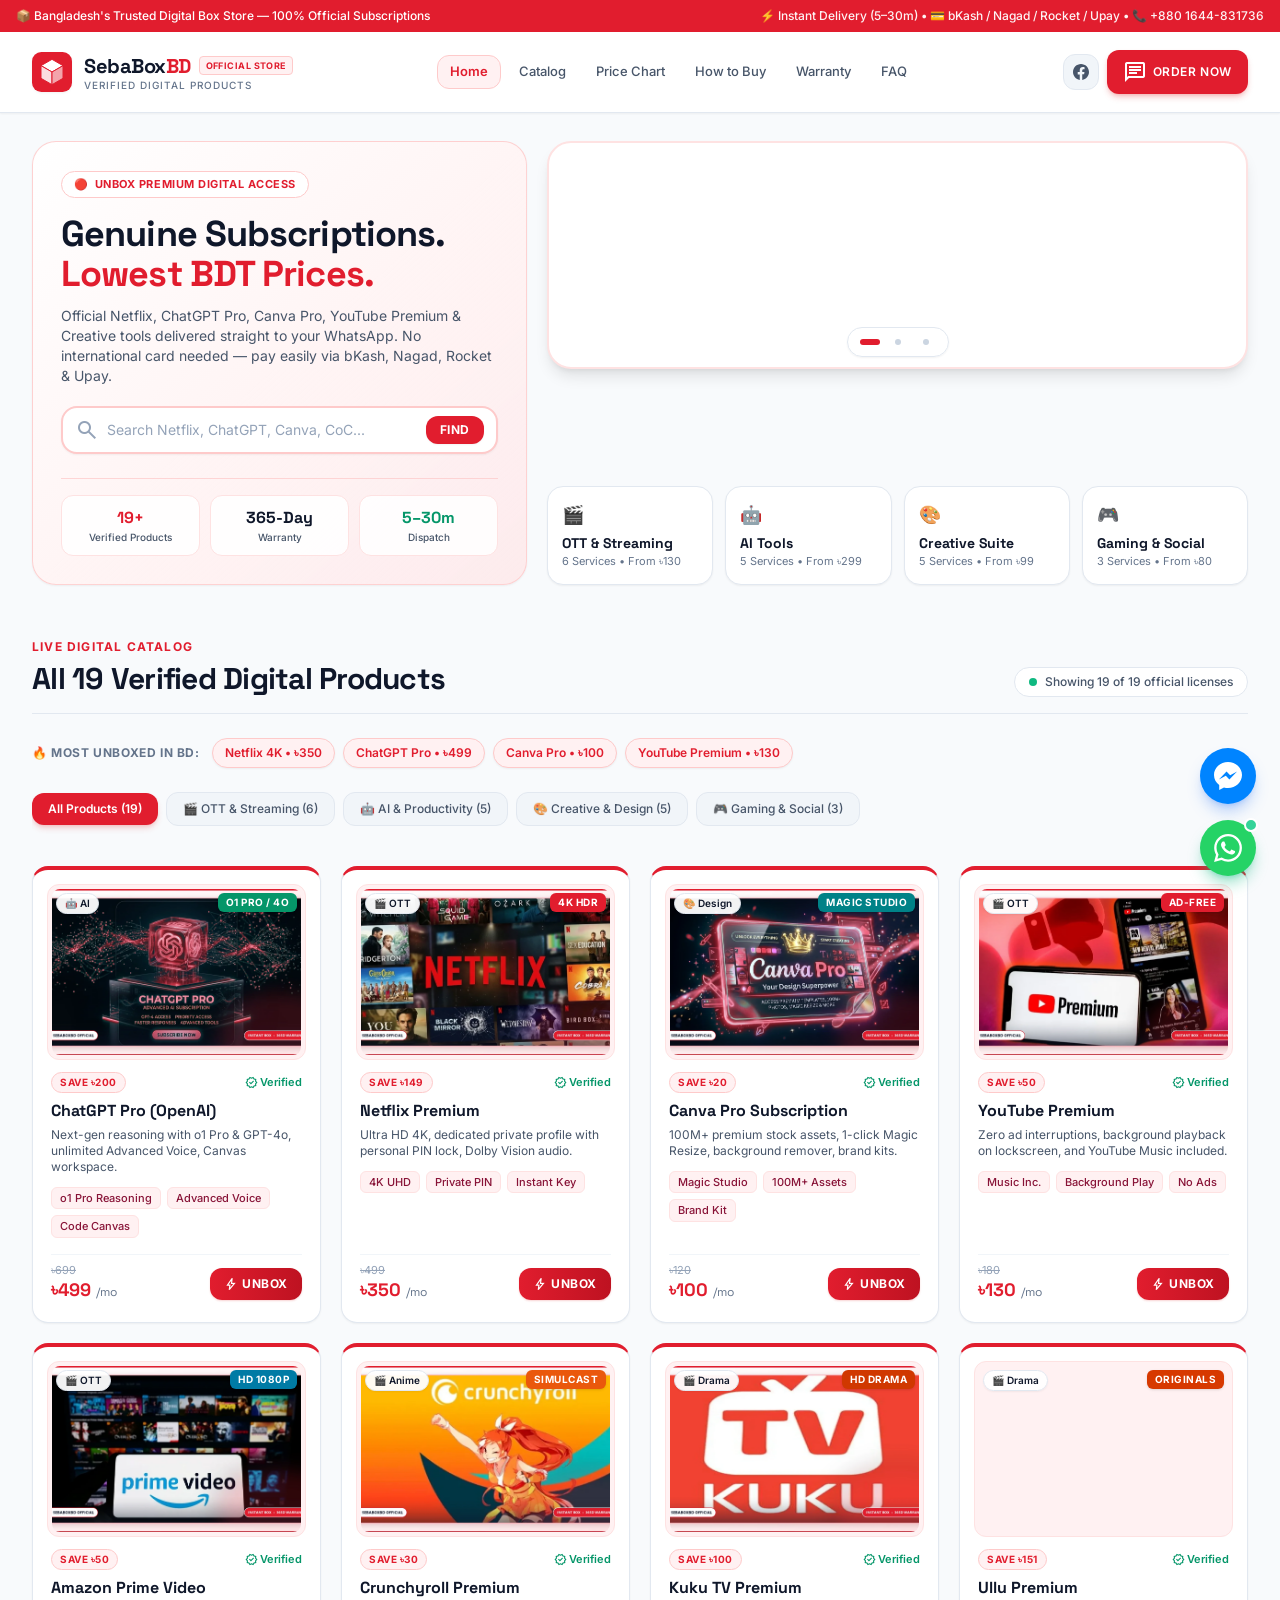
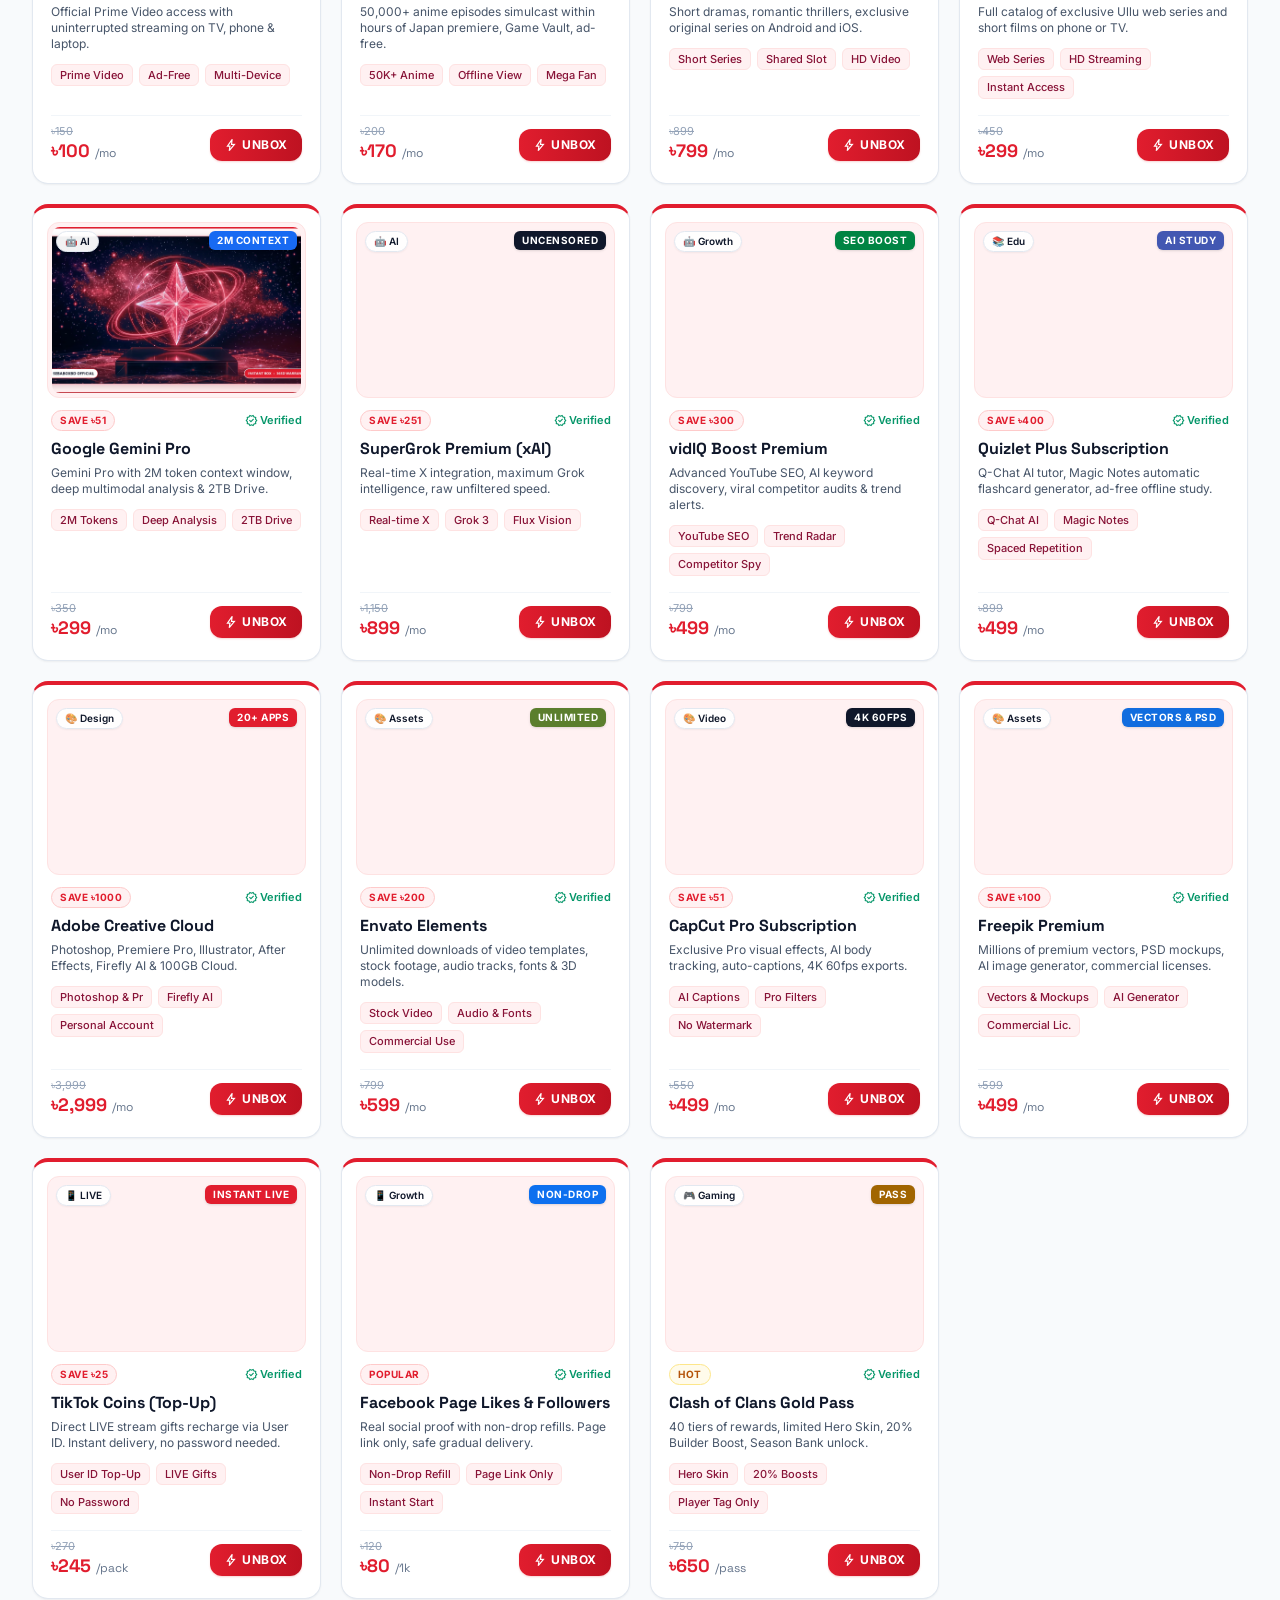
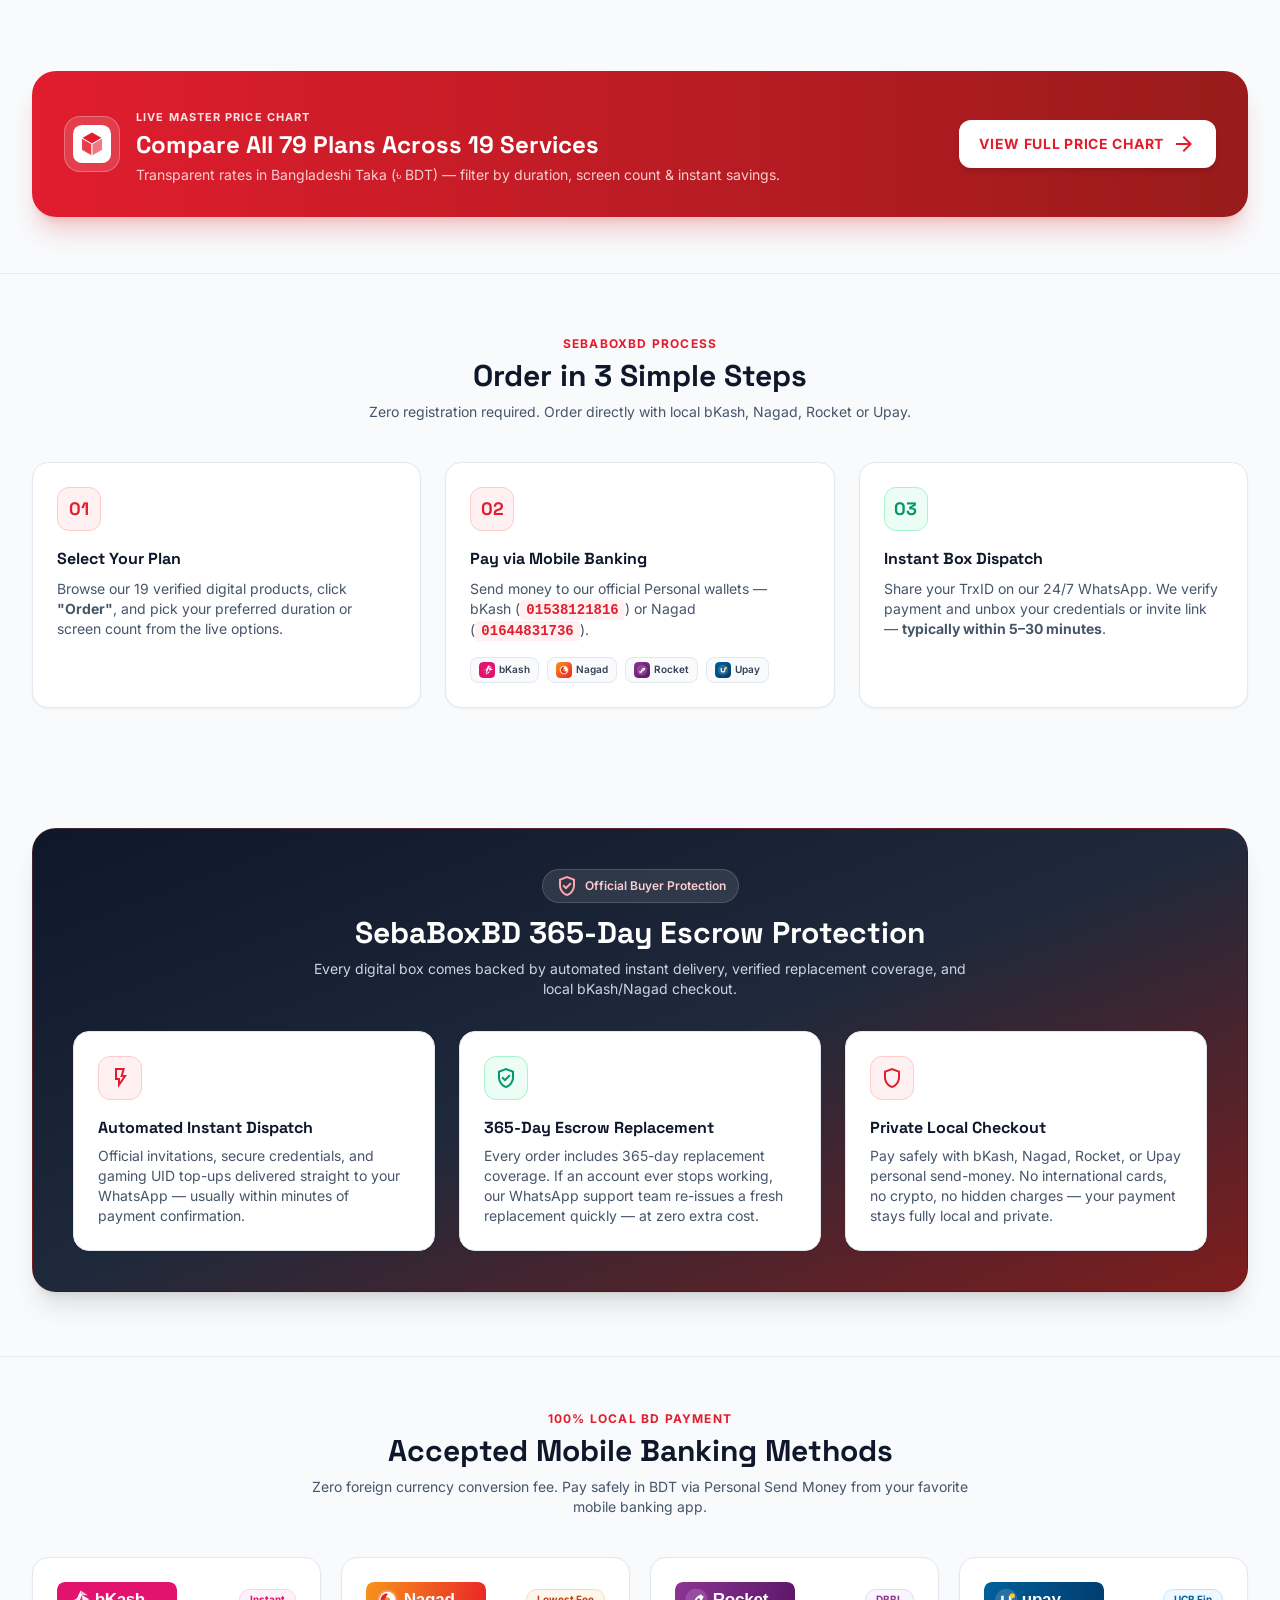
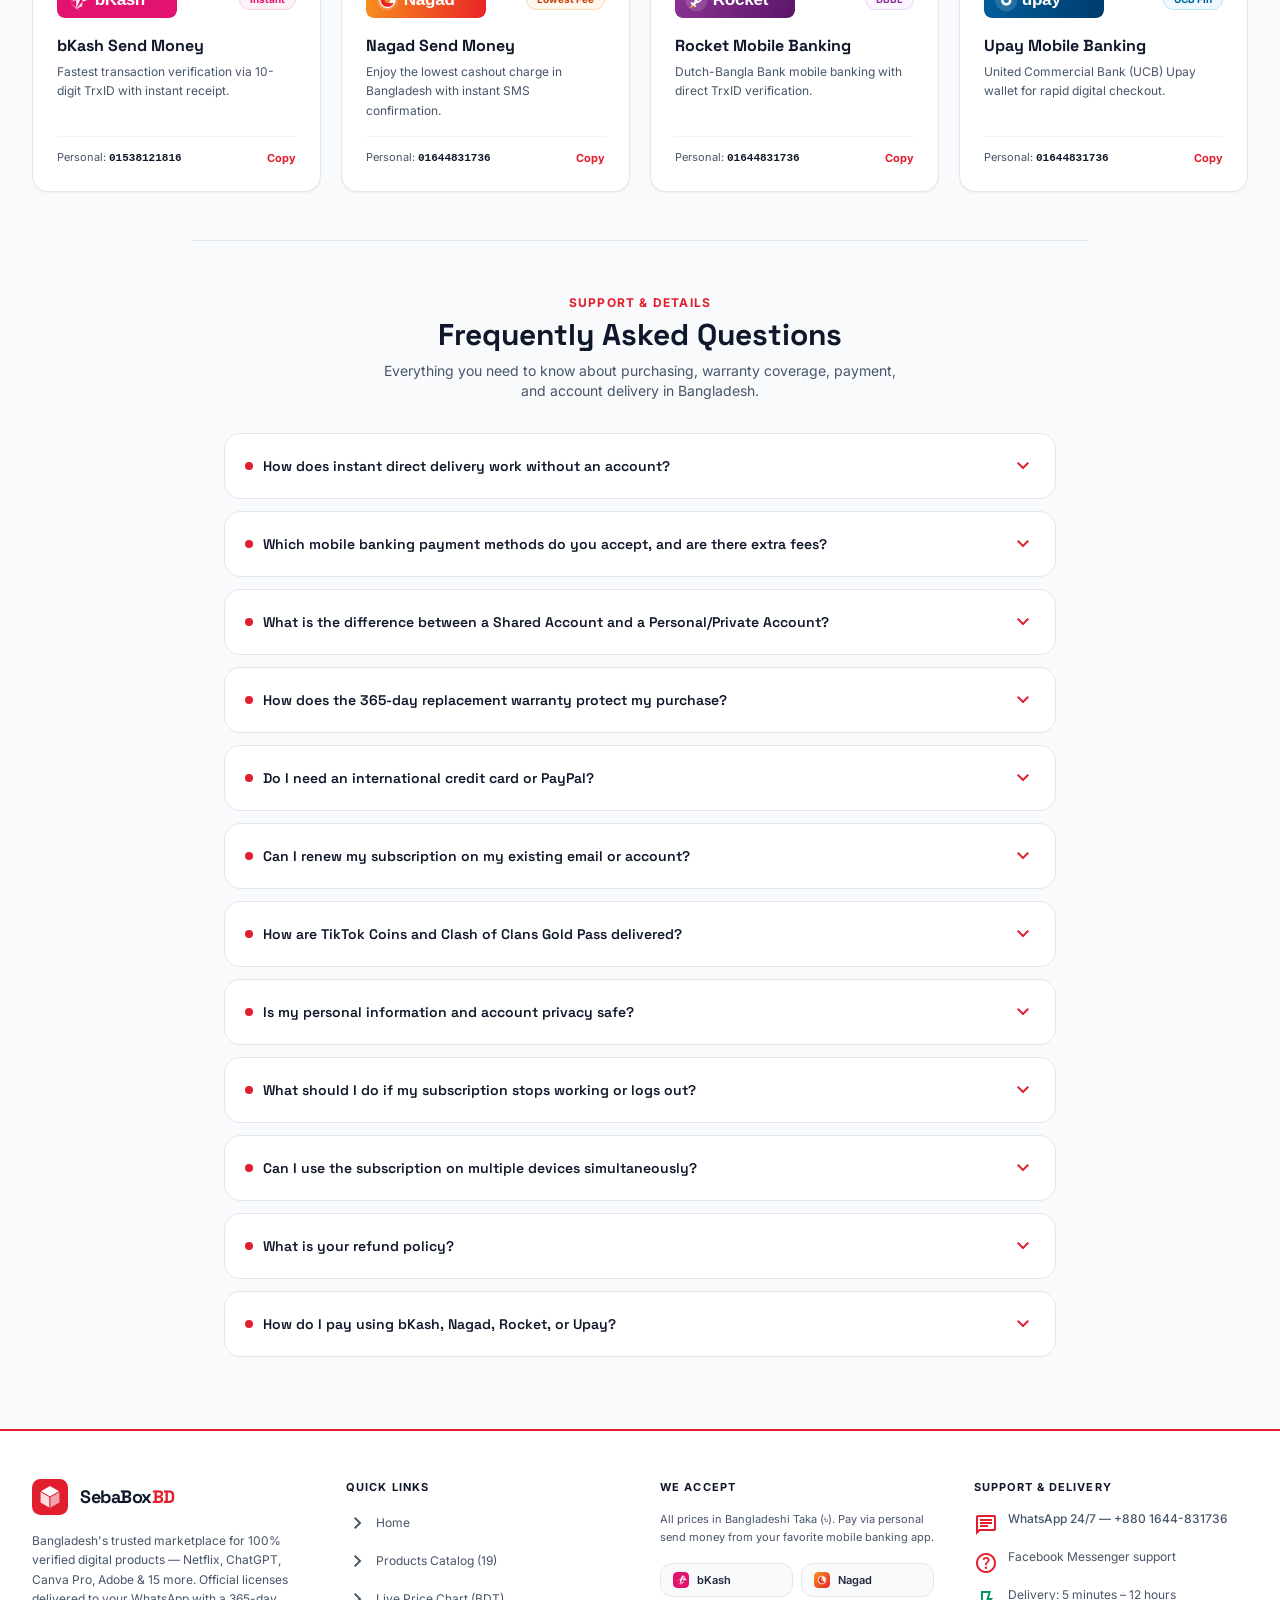
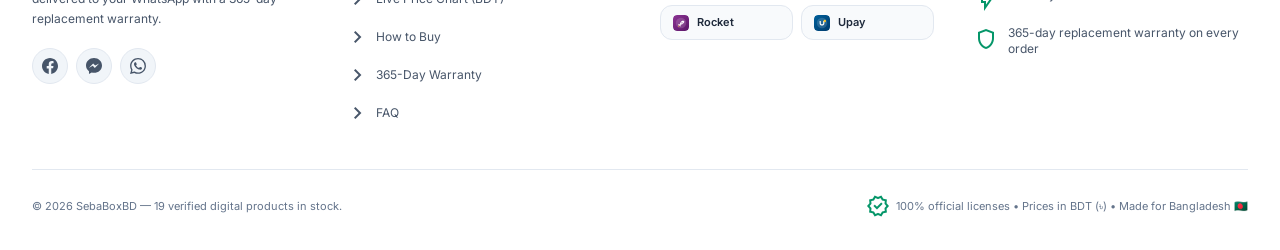
==== commit 110e2af8: "Optimize meta descriptions and enhance sitemap with image metadata" ====
--- a/index.html
+++ b/index.html
@@ -4,7 +4,7 @@
 <meta charset="utf-8"/>
 <meta content="width=device-width, initial-scale=1.0" name="viewport"/>
 <title>Buy Premium Digital Subscriptions in Bangladesh | SebaBoxBD</title>
-<meta name="description" content="Buy verified digital subscriptions, software licenses, OTT streaming, AI tools, and gaming top-ups at Bangladesh's lowest BDT prices on SebaBoxBD. Pay via bKash, Nagad, Rocket, or Upay with instant delivery & 365-day warranty."/>
+<meta name="description" content="Buy verified digital subscriptions in Bangladesh at lowest BDT prices. Netflix, ChatGPT, Canva &amp; Adobe via bKash/Nagad with instant delivery &amp; 365-day warranty."/>
 <meta name="keywords" content="SebaBoxBD, digital subscriptions Bangladesh, Netflix BD, ChatGPT Plus Bangladesh, Canva Pro BD, YouTube Premium BDT, Adobe Creative Cloud Bangladesh, bKash, Nagad, Rocket, Upay, instant delivery"/>
 <link rel="icon" type="image/svg+xml" href="sebaboxbd-icon.svg"/>
 <link rel="apple-touch-icon" href="images/logo-192.png"/>
